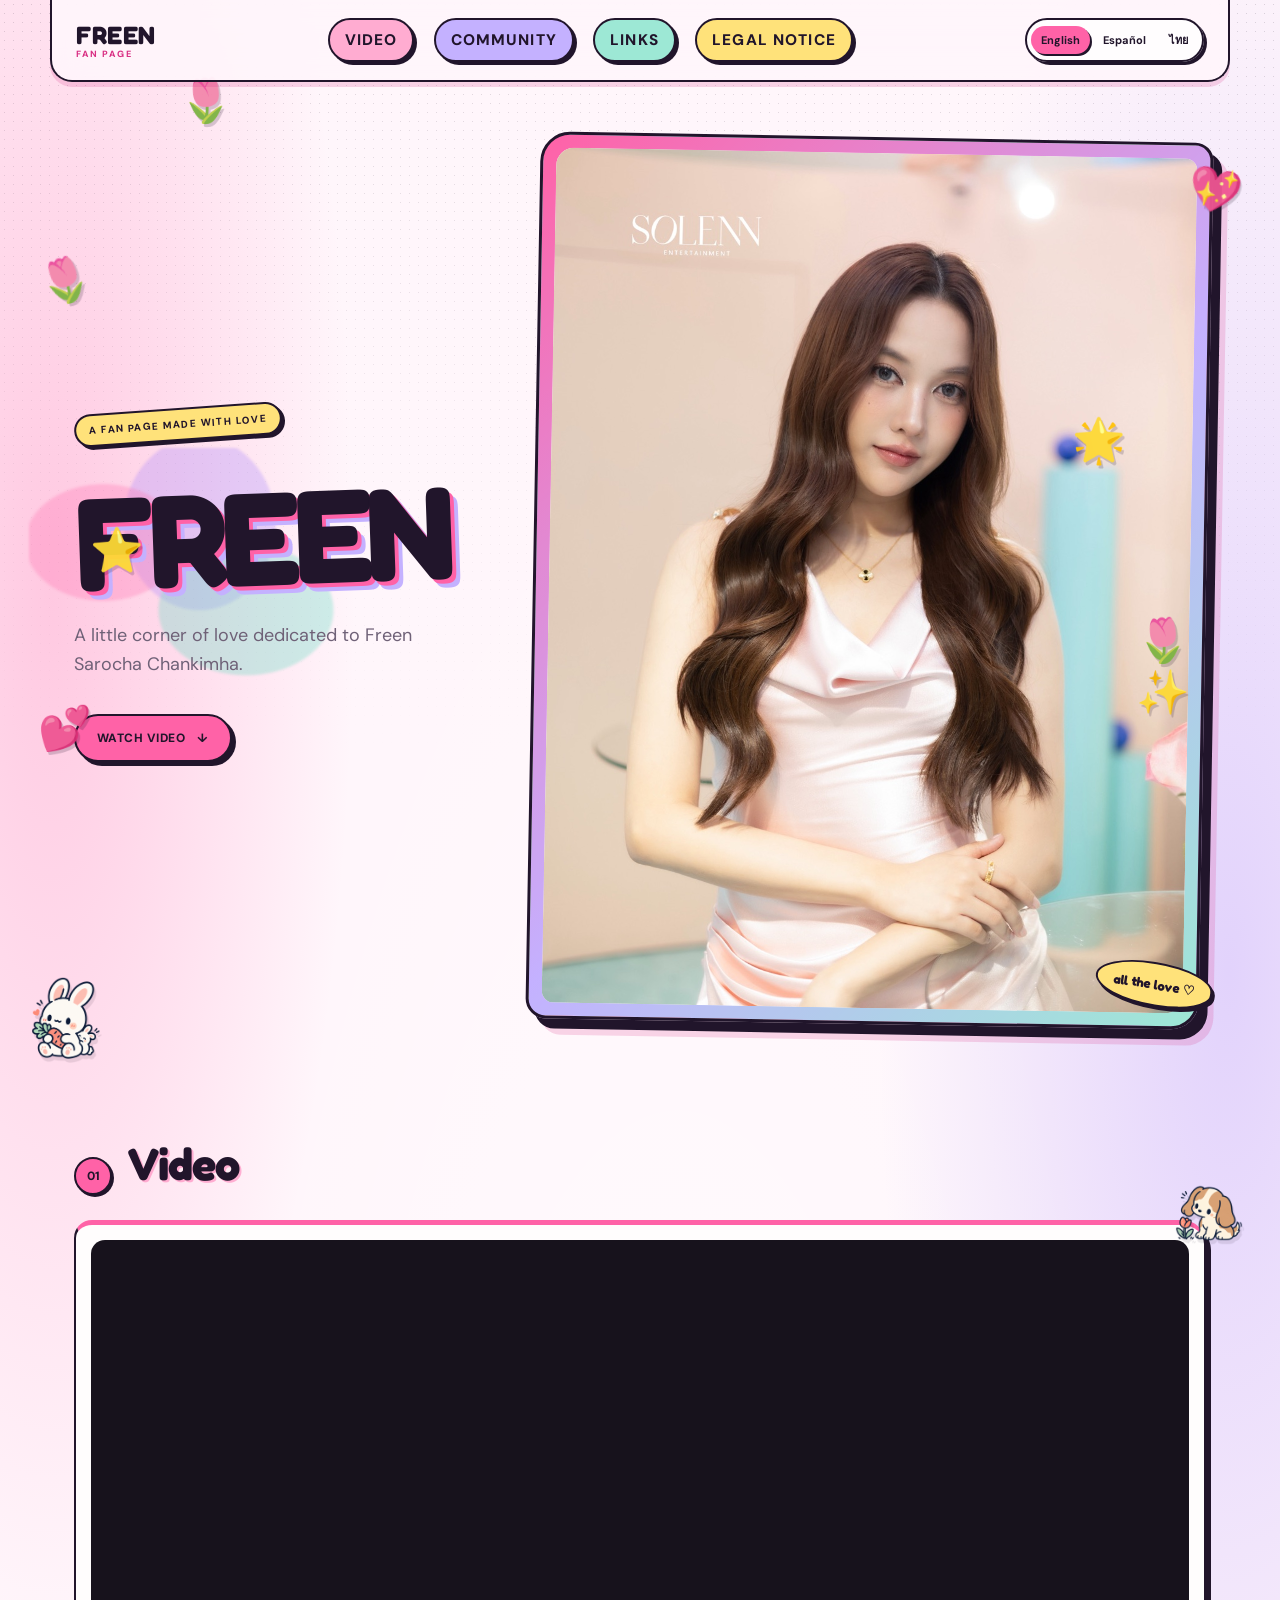
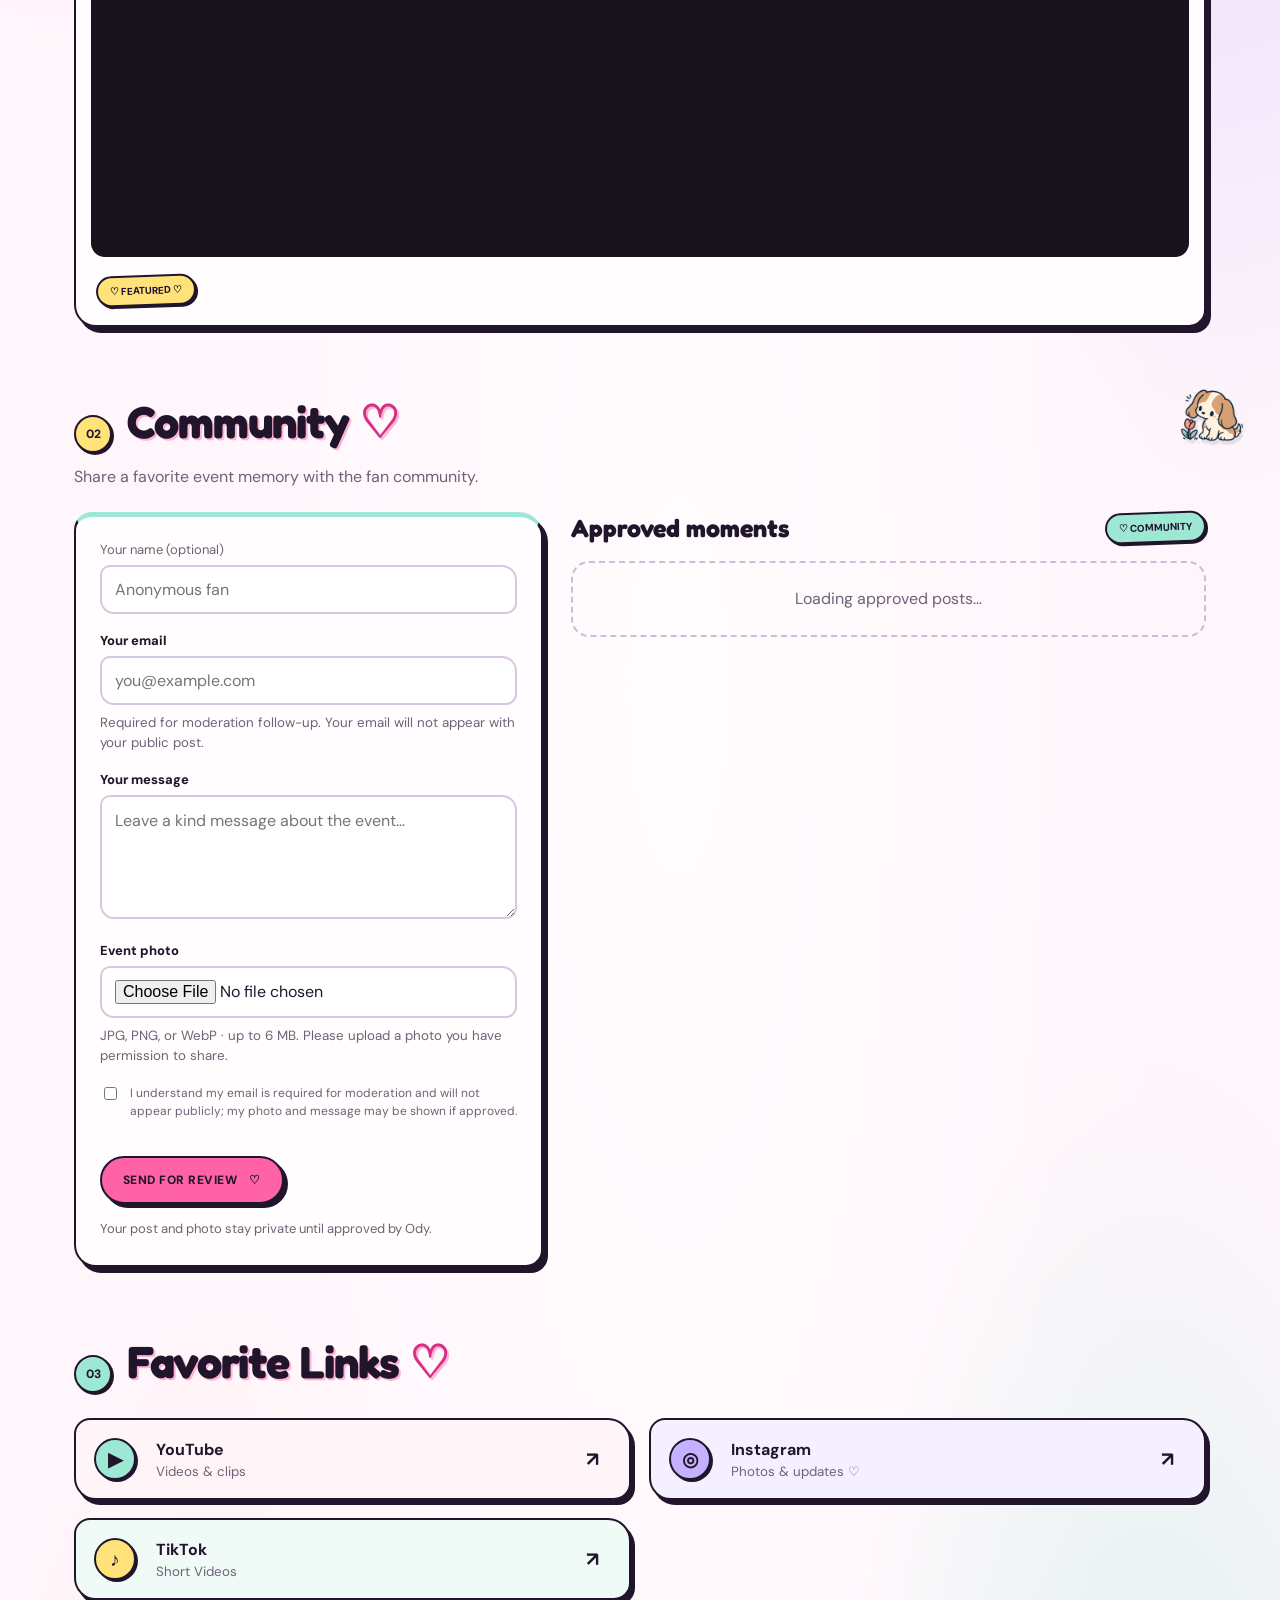
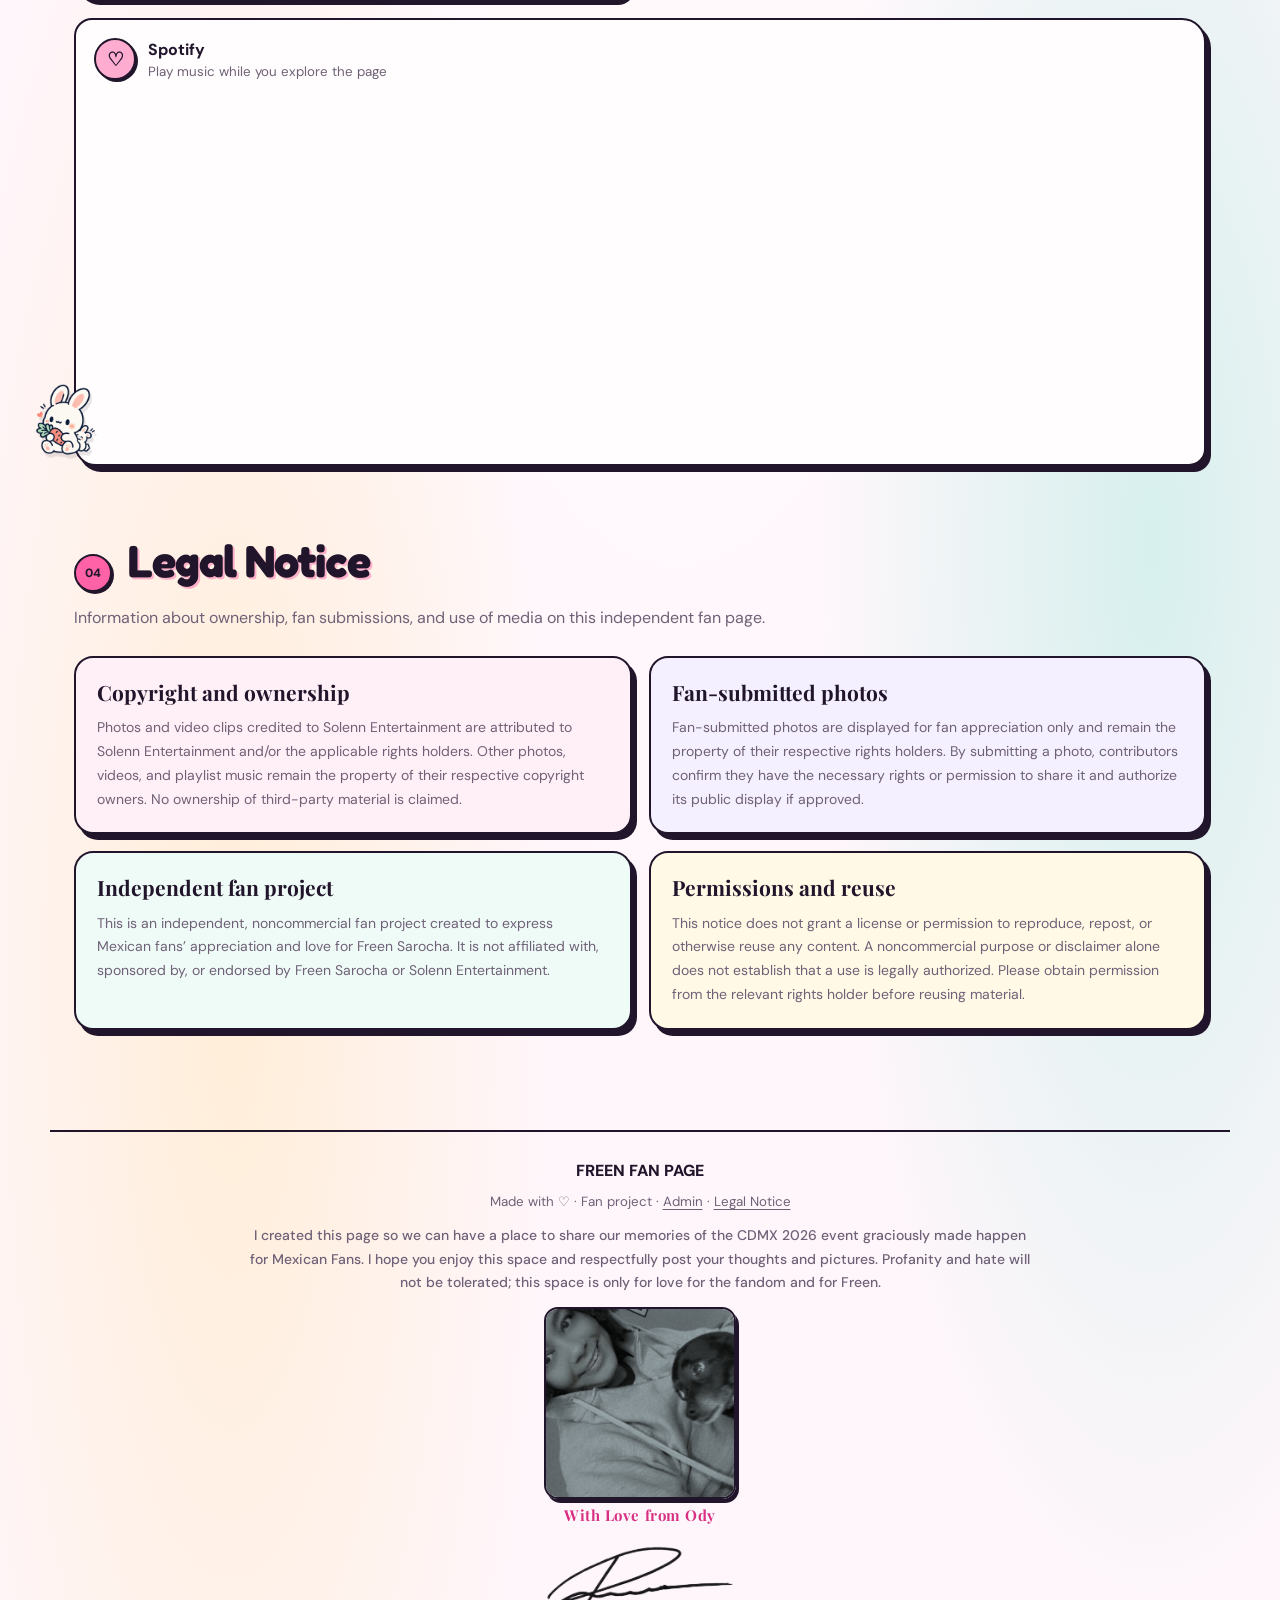
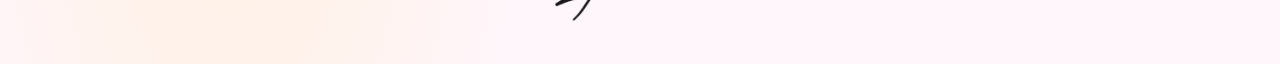
==== index.html @ fc63b624 "Set new hero slideshow opening photo" ====
<!doctype html>
<html lang="en">
<head>
  <meta charset="UTF-8">
  <meta name="viewport" content="width=device-width, initial-scale=1">
  <meta name="description" content="Freen Sarocha fan page — videos, favorite links, and a photo gallery.">
  <meta name="theme-color" content="#fff9f0">
  <title>FREEN — Fan Page by Ody</title>
  <link rel="preconnect" href="https://fonts.googleapis.com">
  <link rel="preconnect" href="https://fonts.gstatic.com" crossorigin>
  <link href="https://fonts.googleapis.com/css2?family=DM+Sans:wght@400;500;700;800&family=Playfair+Display:wght@600;700;800&family=Fredoka:wght@500;600;700&family=Bowlby+One+SC&family=Noto+Sans+Thai:wght@400;500;600;700&display=swap" rel="stylesheet">
  <link rel="stylesheet" href="style.css?v=20261014-legal-section">
</head>
<body>
  <div class="sparkle s1" role="button" tabindex="0" aria-label="Floating tulip" data-floater="tulip">🌷</div>
  <div class="sparkle s2 sparkle-heart" role="button" tabindex="0" aria-label="Floating heart" data-floater="heart">💖</div>
  <div class="sparkle s3 sparkle-star" role="button" tabindex="0" aria-label="Floating star" data-floater="star">✨</div>
  <div class="sparkle s4 sparkle-star" role="button" tabindex="0" aria-label="Floating star" data-floater="star">⭐</div>
  <div class="sparkle s5 sparkle-tulip" role="button" tabindex="0" aria-label="Floating tulip" data-floater="tulip">🌷</div>
  <div class="sparkle s6 sparkle-heart" role="button" tabindex="0" aria-label="Floating heart" data-floater="heart">💕</div>
  <div class="sparkle s7 sparkle-star" role="button" tabindex="0" aria-label="Floating star" data-floater="star">🌟</div>
  <div class="sparkle s8 sparkle-tulip" role="button" tabindex="0" aria-label="Floating tulip" data-floater="tulip">🌷</div>


  <header class="site-header">
    <a class="brand" href="#top">FREEN <span data-i18n="fanPage">FAN PAGE</span></a>
    <nav aria-label="Main navigation" data-i18n-aria="navLabel">
      <a href="#video" data-i18n="navVideo">Video</a>
      <a href="#community" data-i18n="navCommunity">Community</a>
      <a href="#links" data-i18n="navLinks">Links</a>
      <a href="#legal" data-i18n="navLegal">Legal Notice</a>
    </nav>
    <div class="language-switcher" role="group" aria-label="Choose language" data-i18n-aria="languageGroup">
      <button class="language-option" type="button" data-language="en" aria-pressed="true">English</button>
      <button class="language-option" type="button" data-language="es" aria-pressed="false">Español</button>
      <button class="language-option" type="button" data-language="th" aria-pressed="false">ไทย</button>
    </div>
  </header>

  <main id="top">
    <section class="hero" aria-labelledby="hero-title">
      <img class="pet-doodle pet-bunny" src="images/doodles/bunny-doodle.png" alt="Cute bunny illustration" role="button" tabindex="0" aria-label="Animate bunny illustration" data-floater="bunny" loading="lazy">
      <div class="hero-copy">
        <p class="eyebrow" data-i18n="eyebrow">A FAN PAGE MADE WITH LOVE</p>
        <h1 id="hero-title">FREEN</h1>
        <p class="tagline" data-i18n="tagline">A little corner of love dedicated to Freen Sarocha Chankimha.</p>
        <a class="button" href="#video"><span data-i18n="watchVideo">WATCH VIDEO</span> <span aria-hidden="true">↓</span></a>
      </div>
      <div class="hero-art">
        <img src="images/rotating/photo-01.jpg" alt="Featured photo of Freen Sarocha">
        <span class="hero-note" data-i18n="heroNote">all the love ♡</span>
      </div>
    </section>

    <section id="video" class="section" aria-labelledby="video-title">
      <img class="pet-doodle" src="images/doodles/dachshund-doodle.png" alt="Cute dachshund illustration" role="button" tabindex="0" aria-label="Animate puppy illustration" data-floater="puppy" loading="lazy">
      <div class="section-title"><span>01</span><h2 id="video-title">Video</h2></div>
      <div class="video-card">
        <div class="video-frame">
          <iframe src="https://www.youtube.com/embed/uDbbMofesx0?autoplay=1&amp;mute=1&amp;playsinline=1" title="Featured FREEN video" loading="lazy" allow="autoplay; accelerometer; clipboard-write; encrypted-media; gyroscope; picture-in-picture; web-share" referrerpolicy="strict-origin-when-cross-origin" allowfullscreen></iframe>
        </div>
        <div class="video-info"><span class="sticker" data-i18n="featured">♡ FEATURED ♡</span></div>
      </div>
    </section>

    


    <section id="community" class="section" aria-labelledby="community-title">
      <img class="pet-doodle" src="images/doodles/dachshund-doodle.png" alt="Cute dachshund illustration" role="button" tabindex="0" aria-label="Animate puppy illustration" data-floater="puppy" loading="lazy">
      <div class="section-title"><span>02</span><h2 id="community-title"><span data-i18n="communityHeading">Community</span> <span class="title-heart">♡</span></h2></div>
      <p class="section-intro" data-i18n="communityIntro">Share a favorite event memory with the fan community.</p>
      <div class="community-layout">
        <form id="post-form" class="post-form">
          <label for="post-name"><span data-i18n="yourName">Your name</span> <span data-i18n="optional">(optional)</span></label>
          <input id="post-name" name="name" maxlength="40" autocomplete="nickname" placeholder="Anonymous fan" data-i18n-placeholder="anonymous">
          <label for="post-email" data-i18n="yourEmail">Your email</label>
          <input id="post-email" name="email" type="email" maxlength="254" autocomplete="email" required placeholder="you@example.com" data-i18n-placeholder="emailPlaceholder">
          <small class="form-hint" data-i18n="emailHint">Required for moderation follow-up. Your email will not appear with your public post.</small>
          <label for="post-message" data-i18n="yourMessage">Your message</label>
          <textarea id="post-message" name="message" maxlength="500" rows="4" required placeholder="Leave a kind message about the event…" data-i18n-placeholder="messagePlaceholder"></textarea>
          <label for="post-photo" data-i18n="eventPhoto">Event photo</label>
          <input id="post-photo" name="photo" type="file" accept="image/jpeg,image/png,image/webp" required>
          <small class="form-hint" data-i18n="photoHint">JPG, PNG, or WebP · up to 6 MB. Please upload a photo you have permission to share.</small>
          <label class="consent-row"><input id="post-consent" type="checkbox" required><span data-i18n="consent">I understand my email is required for moderation and will not appear publicly; my photo and message may be shown if approved.</span></label>
          <div class="website-field" aria-hidden="true"><label for="post-website">Website</label><input id="post-website" name="website" tabindex="-1" autocomplete="off"></div>
          <button class="button submit-button" type="submit"><span data-i18n="sendReview">SEND FOR REVIEW</span> <span aria-hidden="true">♡</span></button>
          <p id="post-status" class="post-status" role="status" aria-live="polite" data-i18n="privateUntilApproval">Your post and photo stay private until approved by Ody.</p>
        </form>
        <div class="community-feed-wrap">
          <div class="feed-heading"><h3 data-i18n="approvedMoments">Approved moments</h3><span class="sticker sticker-mint" data-i18n="communitySticker">♡ COMMUNITY</span></div>
          <div id="community-feed" class="community-feed" aria-live="polite"><p class="feed-empty" data-i18n="loadingPosts">Loading approved posts…</p></div>
        </div>
      </div>
    </section>

    <section id="links" class="section" aria-labelledby="links-title">
      <img class="pet-doodle" src="images/doodles/bunny-doodle.png" alt="Cute bunny illustration" role="button" tabindex="0" aria-label="Animate bunny illustration" data-floater="bunny" loading="lazy">
      <div class="section-title"><span>03</span><h2 id="links-title"><span data-i18n="linksHeading">Favorite Links</span> <span class="title-heart">♡</span></h2></div>
      <div class="link-grid">
        <a class="link-card" href="https://www.youtube.com/@solenn_entertainment" target="_blank" rel="noopener noreferrer">
          <span class="icon" aria-hidden="true">▶</span><span><strong>YouTube</strong><small>Videos &amp; clips</small></span><b aria-hidden="true">↗</b>
        </a>
        <a class="link-card" href="https://www.instagram.com/srchafreen/" target="_blank" rel="noopener noreferrer">
          <span class="icon icon-lavender" aria-hidden="true">◎</span><span><strong>Instagram</strong><small>Photos &amp; updates ♡</small></span><b aria-hidden="true">↗</b>
        </a>
        <a class="link-card" href="https://www.tiktok.com/@srchafreen" target="_blank" rel="noopener noreferrer">
          <span class="icon icon-yellow" aria-hidden="true">♪</span><span><strong>TikTok</strong><small>Short Videos</small></span><b aria-hidden="true">↗</b>
        </a>
        <section class="spotify-player" aria-label="Spotify playlist">
          <div class="spotify-player-heading">
            <span class="icon icon-pink" aria-hidden="true">♡</span>
            <div><strong>Spotify</strong><small>Play music while you explore the page</small></div>
          </div>
          <iframe
            title="Spotify playlist player"
            src="https://open.spotify.com/embed/playlist/6UdrkcUsxIka7TOZNis2vS?utm_source=generator"
            width="100%"
            height="352"
            frameborder="0"
            allowfullscreen
            allow="autoplay; clipboard-write; encrypted-media; fullscreen; picture-in-picture"
            loading="lazy">
          </iframe>
        </section>
      </div>
    </section>
    <section id="legal" class="section legal-section" aria-labelledby="legal-title">
      <div class="section-title"><span>04</span><h2 id="legal-title" data-i18n="legalHeading">Legal Notice</h2></div>
      <p class="section-intro legal-intro" data-i18n="legalIntro">Information about ownership, fan submissions, and use of media on this independent fan page.</p>
      <div class="legal-grid">
        <article class="legal-card legal-card-pink">
          <h3 data-i18n="legalOwnershipHeading">Copyright and ownership</h3>
          <p data-i18n="legalOwnership">Photos and video clips credited to Solenn Entertainment are attributed to Solenn Entertainment and/or the applicable rights holders. Other photos, videos, and playlist music remain the property of their respective copyright owners. No ownership of third-party material is claimed.</p>
        </article>
        <article class="legal-card legal-card-lavender">
          <h3 data-i18n="legalFanHeading">Fan-submitted photos</h3>
          <p data-i18n="legalFan">Fan-submitted photos are displayed for fan appreciation only and remain the property of their respective rights holders. By submitting a photo, contributors confirm they have the necessary rights or permission to share it and authorize its public display if approved.</p>
        </article>
        <article class="legal-card legal-card-mint">
          <h3 data-i18n="legalProjectHeading">Independent fan project</h3>
          <p data-i18n="legalProject">This is an independent, noncommercial fan project created to express Mexican fans’ appreciation and love for Freen Sarocha. It is not affiliated with, sponsored by, or endorsed by Freen Sarocha or Solenn Entertainment.</p>
        </article>
        <article class="legal-card legal-card-yellow">
          <h3 data-i18n="legalPermissionsHeading">Permissions and reuse</h3>
          <p data-i18n="legalPermissions">This notice does not grant a license or permission to reproduce, repost, or otherwise reuse any content. A noncommercial purpose or disclaimer alone does not establish that a use is legally authorized. Please obtain permission from the relevant rights holder before reusing material.</p>
        </article>
      </div>
    </section>

  </main>

  <footer class="site-footer"><div>FREEN FAN PAGE</div><small><span data-i18n="footerCredit">Made with ♡ · Fan project ·</span> <a href="admin.html" data-i18n="admin">Admin</a> · <a href="#legal" data-i18n="navLegal">Legal Notice</a></small><p class="footer-note" data-i18n="footerMessage">I created this page so we can have a place to share our memories of the CDMX 2026 event graciously made happen for Mexican Fans. I hope you enjoy this space and respectfully post your thoughts and pictures. Profanity and hate will not be tolerated this space is only for love for the fandom and for Freen.</p><img class="site-footer-photo" src="images/footer/ody-and-puppy-4x4.jpg" alt="A person cuddling a puppy"><p class="footer-photo-caption">With Love from Ody</p><img class="site-footer-signature" src="images/footer/ody-signature.png" alt="Ody’s handwritten signature"></footer>
  <script src="script.js?v=20261014-required-email"></script>
  <script src="supabase-config.js"></script>
  <script type="module" src="community.js?v=20260926-community-translate"></script>
</body>
</html>
---- style.css ----
* { box-sizing: border-box; }
:root {
  --cream: #fff9f0;
  --paper: #fffefd;
  --pink: #ff4fa3;
  --hot-pink: #e92e83;
  --lavender: #b8a4ff;
  --mint: #a9eee0;
  --yellow: #ffe276;
  --ink: #21152b;
  --muted: #766a7d;
  --line: #21152b;
  --shadow: 7px 8px 0 var(--ink);
}
html { scroll-behavior: smooth; scroll-padding-top: 90px; }
body {
  margin: 0;
  background:
    radial-gradient(ellipse at 8% 12%, rgba(255,79,163,.20), transparent 23rem),
    radial-gradient(ellipse at 94% 35%, rgba(125,92,255,.17), transparent 25rem),
    radial-gradient(ellipse at 48% 92%, rgba(59,210,210,.15), transparent 22rem),
    var(--cream);
  color: var(--ink);
  font-family: "DM Sans", sans-serif;
}
body::before {
  content: ""; position: fixed; inset: 0; pointer-events: none; z-index: -1; opacity: .15;
  background-image: radial-gradient(var(--ink) .7px, transparent .7px); background-size: 9px 9px;
  mask-image: linear-gradient(to bottom, black, transparent 85%);
}
a { color: inherit; text-decoration: none; }
.site-header {
  max-width: 1180px; margin: auto; padding: 18px 24px; display: flex;
  justify-content: space-between; align-items: center; position: sticky; top: 0; z-index: 10;
  background: rgba(255,249,240,.92); backdrop-filter: blur(14px);
  border: 2px solid var(--line); border-top: 0; border-radius: 0 0 22px 22px;
  box-shadow: 0 5px 0 rgba(33,21,43,.12);
}
.brand { font-family: "Playfair Display", serif; font-weight: 800; font-size: 24px; letter-spacing: .04em; }
.brand span { display: block; margin-top: -2px; color: var(--hot-pink); font: 800 9px "DM Sans", sans-serif; letter-spacing: .2em; }
nav { display: flex; gap: 24px; font-size: 12px; font-weight: 800; text-transform: uppercase; letter-spacing: .08em; }
nav a { transition: color .2s, transform .2s; }
nav a:hover { color: var(--hot-pink); transform: translateY(-2px); }
main { max-width: 1180px; margin: auto; padding: 0 24px 70px; }
.hero { min-height: 630px; display: grid; grid-template-columns: .75fr 1.25fr; align-items: center; gap: 55px; padding: 55px 0 45px; }
.hero-copy { position: relative; z-index: 1; }
.eyebrow { display: inline-block; padding: 8px 13px; background: var(--mint); border: 2px solid var(--line); border-radius: 999px; transform: rotate(-3deg); font-size: 10px; font-weight: 800; letter-spacing: .14em; }
h1 { margin: 22px 0; font: 800 clamp(82px, 13vw, 158px)/.8 "Playfair Display", serif; letter-spacing: -.08em; text-shadow: 5px 5px 0 #ffacd1; }
.tagline { max-width: 360px; color: var(--muted); font-size: 18px; line-height: 1.6; }
.button { display: inline-flex; gap: 12px; align-items: center; margin-top: 18px; padding: 14px 21px; border: 2px solid var(--line); border-radius: 999px; background: var(--lavender); font-size: 12px; font-weight: 800; letter-spacing: .04em; box-shadow: 5px 5px 0 var(--ink); transition: .2s; }
.button:hover { transform: translate(3px,3px); box-shadow: 2px 2px 0 var(--ink); }
.hero-art { position: relative; padding: 13px; border: 2px solid var(--line); border-radius: 24px; background: var(--lavender); transform: rotate(1deg); box-shadow: 9px 10px 0 var(--ink); }
.hero-art img { display: block; width: 100%; min-height: 280px; max-height: 500px; object-fit: cover; border-radius: 14px; }
.hero-note { position: absolute; right: -17px; bottom: 20px; padding: 12px 16px; border: 2px solid var(--line); border-radius: 50%; background: var(--yellow); font: 700 13px "Playfair Display", serif; transform: rotate(8deg); }
.section { padding: 70px 0 0; }
.section-title { display: flex; align-items: baseline; gap: 15px; margin-bottom: 25px; }
.section-title > span { display: grid; place-items: center; width: 38px; height: 38px; flex: 0 0 38px; border: 2px solid var(--line); border-radius: 50%; background: var(--mint); font-size: 12px; font-weight: 800; }
h2 { margin: 0; font: 700 45px/1.1 "Playfair Display", serif; letter-spacing: -.04em; }
.title-heart { color: var(--hot-pink); }
.section-intro { margin: -12px 0 25px; color: var(--muted); }
.video-card, .gallery-card { padding: 15px; border: 2px solid var(--line); border-radius: 22px; background: var(--paper); box-shadow: var(--shadow); }
.video-frame { position: relative; aspect-ratio: 16/9; overflow: hidden; border-radius: 14px; background: #17121c; }
.video-frame iframe { position: absolute; inset: 0; width: 100%; height: 100%; border: 0; }
.video-info { padding: 18px 5px 4px; }
.sticker { display: inline-block; padding: 7px 12px; border: 2px solid var(--line); border-radius: 999px; background: var(--pink); font-size: 10px; font-weight: 800; transform: rotate(-2deg); }
.sticker-mint { background: var(--mint); }
.gallery-grid { display: grid; grid-template-columns: repeat(4, minmax(0, 1fr)); align-items: start; gap: 22px; }
.gallery-card { margin: 0; overflow: hidden; transition: transform .25s ease, box-shadow .25s ease; }
.gallery-card:nth-child(3n + 1) { transform: rotate(-2deg); }
.gallery-card:nth-child(3n + 2) { transform: rotate(1.5deg); }
.gallery-card:nth-child(3n) { transform: rotate(-1deg); }
.gallery-card:hover { transform: translateY(-7px) rotate(0); box-shadow: 9px 11px 0 var(--ink); }
.gallery-card img { display: block; width: 100%; aspect-ratio: 4/5; object-fit: cover; border-radius: 12px; background: #f4eafa; }
.gallery-card figcaption { display: flex; flex-wrap: wrap; align-items: center; gap: 13px; padding: 17px 5px 4px; }
.caption-text { color: var(--muted); font-size: 13px; }
.gallery-tip { margin: 22px 0 0; color: var(--muted); font-size: 13px; }
code { padding: 2px 5px; border-radius: 4px; background: #eee6f8; color: var(--ink); }
.link-grid { display: grid; grid-template-columns: 1fr 1fr; gap: 18px; }
.link-card { display: grid; grid-template-columns: 48px 1fr 25px; align-items: center; gap: 14px; padding: 18px; border: 2px solid var(--line); border-radius: 18px; background: var(--paper); box-shadow: 4px 5px 0 var(--ink); transition: .2s; }
.link-card:hover { transform: translateY(-4px) rotate(-.5deg); background: #f1ebff; box-shadow: 2px 3px 0 var(--ink); }
.icon { display: grid; place-items: center; width: 42px; height: 42px; border: 2px solid var(--line); border-radius: 50%; background: var(--mint); font-size: 19px; font-weight: 800; }
.icon-lavender { background: var(--lavender); }
.icon-yellow { background: var(--yellow); }
.icon-pink { background: #ffacd1; }
.link-card strong { display: block; font-size: 16px; }
.link-card small { display: block; margin-top: 3px; color: var(--muted); }
.link-card b { font-size: 20px; }
footer { max-width: 1180px; margin: 30px auto 0; padding: 28px 24px 40px; display: flex; justify-content: space-between; border-top: 2px solid var(--line); font-weight: 800; }
footer small { color: var(--muted); font-weight: 400; }
.sparkle { position: fixed; z-index: -1; color: var(--hot-pink); font-size: 40px; pointer-events: none; }
.s1 { left: 3%; top: 28%; transform: rotate(-15deg); }
.s2 { right: 3%; top: 18%; transform: rotate(12deg); }
.s3 { right: 7%; bottom: 20%; }
@media (max-width: 800px) {
  .site-header { padding: 15px; }
  nav { gap: 13px; font-size: 10px; }
  main { padding: 0 16px 50px; }
  .hero { min-height: auto; grid-template-columns: 1fr; gap: 38px; padding-top: 48px; }
  .hero-copy { text-align: center; }
  .tagline { margin: 0 auto; }
  h1 { font-size: clamp(82px, 20vw, 120px); }
  .hero-art { max-width: 650px; width: 95%; margin: auto; }
  .gallery-grid { grid-template-columns: repeat(3, minmax(0, 1fr)); gap: 16px; }
  .link-grid { grid-template-columns: 1fr; }
  h2 { font-size: 36px; }
  footer { margin-left: 16px; margin-right: 16px; flex-direction: column; gap: 8px; }
}
@media (max-width: 480px) {
  .brand { font-size: 19px; }
  nav { gap: 9px; font-size: 9px; }
  .gallery-grid { grid-template-columns: repeat(2, minmax(0, 1fr)); gap: 14px; }
  .gallery-card { width: min(100%, 400px); margin: auto; }
  .section { padding-top: 55px; }
  .section-title { gap: 10px; }
  h2 { font-size: 31px; }
}
@media (prefers-reduced-motion: reduce) {
  *, *::before, *::after { scroll-behavior: auto !important; transition-duration: .01ms !important; }
}
.link-card.is-clicked { transform: scale(.98); }

/* Community submissions */
.community-layout { display: grid; grid-template-columns: minmax(280px, .85fr) minmax(0, 1.15fr); align-items: start; gap: 28px; }
.post-form { padding: 24px; border: 2px solid var(--line); border-radius: 22px; background: var(--paper); box-shadow: var(--shadow); }
.post-form > label:not(.consent-row) { display: block; margin: 0 0 7px; font-size: 13px; font-weight: 800; }
.post-form > label span { color: var(--muted); font-weight: 400; }
.post-form input:not([type="checkbox"]), .post-form textarea { width: 100%; margin: 0 0 18px; padding: 12px 13px; border: 2px solid #d9ccdd; border-radius: 12px; background: #fff; color: var(--ink); font: inherit; }
.post-form textarea { resize: vertical; min-height: 112px; line-height: 1.5; }
.post-form input:focus, .post-form textarea:focus { outline: 3px solid rgba(184,164,255,.5); border-color: var(--ink); }
.form-hint { display: block; margin: -10px 0 18px; color: var(--muted); line-height: 1.5; }
.consent-row { display: flex; align-items: flex-start; gap: 10px; margin: 4px 0 18px; color: var(--muted); font-size: 12px; line-height: 1.5; }
.consent-row input { flex: 0 0 auto; margin-top: 3px; accent-color: var(--hot-pink); }
.submit-button { cursor: pointer; font-family: inherit; }
.submit-button:disabled { cursor: wait; opacity: .65; }
.post-status { min-height: 22px; margin: 15px 0 0; color: var(--muted); font-size: 13px; line-height: 1.5; }
.post-status[data-state="error"] { color: #a61753; }
.post-status[data-state="success"] { color: #176c59; }
.website-field { position: absolute; width: 1px; height: 1px; overflow: hidden; clip: rect(0,0,0,0); white-space: nowrap; }
.community-feed-wrap { min-width: 0; }
.feed-heading { display: flex; justify-content: space-between; align-items: center; gap: 14px; margin: 0 0 18px; }
.feed-heading h3 { margin: 0; font: 700 25px "Playfair Display", serif; }
.community-feed { display: grid; grid-template-columns: repeat(2,minmax(0,1fr)); gap: 16px; }
.feed-empty { grid-column: 1 / -1; margin: 0; padding: 24px; border: 2px dashed #cdbbda; border-radius: 18px; color: var(--muted); text-align: center; line-height: 1.5; }
.post-card { overflow: hidden; margin: 0; padding: 10px; border: 2px solid var(--line); border-radius: 18px; background: var(--paper); box-shadow: 4px 5px 0 var(--ink); }
.post-card img { display: block; width: 100%; aspect-ratio: 4/5; object-fit: cover; border-radius: 11px; background: #f4eafa; }
.post-card figcaption { padding: 13px 5px 5px; }
.post-author { margin: 0 0 5px; font-weight: 800; }
.post-message { margin: 0; color: var(--muted); font-size: 13px; line-height: 1.5; overflow-wrap: anywhere; }
footer small a { text-decoration: underline; text-underline-offset: 3px; }
@media (max-width: 800px) { .community-layout { grid-template-columns: 1fr; } }
@media (max-width: 560px) { .community-feed { grid-template-columns: 1fr 1fr; gap: 12px; } .post-form { padding: 17px; } .feed-heading { align-items: flex-start; flex-direction: column; } }
@media (max-width: 380px) { .community-feed { grid-template-columns: 1fr; } }

.language-toggle { flex: 0 0 auto; padding: 8px 11px; border: 2px solid var(--line); border-radius: 999px; background: var(--yellow); color: var(--ink); font: 800 11px "DM Sans", sans-serif; letter-spacing: .06em; cursor: pointer; transition: transform .2s, box-shadow .2s; box-shadow: 3px 3px 0 var(--ink); }
.language-toggle:hover { transform: translate(2px,2px); box-shadow: 1px 1px 0 var(--ink); }
@media (max-width: 800px) { .site-header { flex-wrap: wrap; gap: 10px; } .site-header nav { order: 3; width: 100%; justify-content: center; } }


/* Gentle fade as the featured gallery photo changes. */
.hero-art img { transition: opacity .36s ease; }
.hero-art img.is-changing { opacity: .12; }
@media (prefers-reduced-motion: reduce) {
  .hero-art img { transition: none; }
}


/* Cute modern graffiti palette and tulip accents */
:root {
  --cream: #fff6fb;
  --paper: #fffdfd;
  --pink: #ff62a7;
  --hot-pink: #d92f83;
  --lavender: #c4b1ff;
  --mint: #9de8d5;
  --yellow: #ffe27a;
  --ink: #21152b;
  --muted: #6f6177;
  --line: #21152b;
  --shadow: 6px 7px 0 var(--ink);
}
body {
  background:
    radial-gradient(ellipse at 5% 18%, rgba(255,83,163,.20), transparent 20rem),
    radial-gradient(ellipse at 94% 26%, rgba(167,135,255,.21), transparent 23rem),
    radial-gradient(ellipse at 52% 92%, rgba(78,218,190,.16), transparent 24rem),
    var(--cream);
}
.site-header {
  background: rgba(255,246,251,.91);
  border-color: var(--ink);
  box-shadow: 0 5px 0 rgba(217,47,131,.18);
}
.brand, h2, .feed-heading h3 { font-family: "Fredoka", "DM Sans", sans-serif; }
.brand { font-size: 25px; letter-spacing: .02em; }
.brand span { font-family: "DM Sans", sans-serif; }
h1 {
  font-family: "Bowlby One SC", "Fredoka", sans-serif;
  font-weight: 400;
  letter-spacing: -.045em;
  color: #fffdfd;
  -webkit-text-stroke: 2px var(--ink);
  paint-order: stroke fill;
  text-shadow: 4px 4px 0 var(--pink), 8px 8px 0 var(--lavender);
  transform: rotate(-3deg);
}
.hero-copy::before {
  content: "";
  position: absolute;
  z-index: -1;
  width: 310px;
  height: 270px;
  left: -45px;
  top: 50px;
  pointer-events: none;
  opacity: .58;
  background:
    radial-gradient(ellipse at 28% 30%, rgba(255,98,167,.24) 0 24%, transparent 25%),
    radial-gradient(ellipse at 68% 62%, rgba(157,232,213,.34) 0 28%, transparent 29%),
    radial-gradient(ellipse at 53% 35%, rgba(196,177,255,.28) 0 34%, transparent 35%);
  filter: blur(1px);
}
.eyebrow {
  background: var(--yellow);
  box-shadow: 3px 3px 0 var(--ink);
  transform: rotate(-4deg);
}
.button, .language-toggle {
  border-width: 2px;
  box-shadow: 4px 4px 0 var(--ink);
}
.button { background: var(--pink); color: var(--ink); }
.button:hover, .language-toggle:hover { transform: translate(3px,3px) rotate(-1deg); box-shadow: 1px 1px 0 var(--ink); }
.hero-art {
  border: 3px solid var(--ink);
  border-radius: 30px 18px 28px 20px;
  background: linear-gradient(135deg, var(--pink), var(--lavender) 55%, var(--mint));
  box-shadow: 9px 10px 0 var(--ink), 15px 16px 0 rgba(217,47,131,.18);
}
.hero-art img { border-radius: 18px 12px 18px 12px; }
.hero-note {
  border-width: 2px;
  border-radius: 48% 52% 45% 55%;
  box-shadow: 3px 3px 0 var(--ink);
  font-family: "Fredoka", sans-serif;
}
.section-title > span {
  background: var(--pink);
  box-shadow: 2px 2px 0 var(--ink);
}
h2 {
  color: var(--ink);
  text-shadow: 2px 2px 0 rgba(255,98,167,.45);
  letter-spacing: -.025em;
}
.video-card, .gallery-card, .post-form {
  border-width: 2px;
  border-radius: 18px 24px 17px 22px;
  box-shadow: 5px 6px 0 var(--ink);
}
.gallery-card:nth-child(4n + 1) { background: #fffdfd; }
.gallery-card:nth-child(4n + 2) { background: #fff5fa; }
.gallery-card:nth-child(4n + 3) { background: #f5f1ff; }
.gallery-card:nth-child(4n) { background: #effbf7; }
.gallery-card:hover { box-shadow: 7px 8px 0 var(--ink), 11px 12px 0 rgba(255,98,167,.22); }
.sticker {
  background: var(--yellow);
  box-shadow: 2px 2px 0 var(--ink);
  text-transform: uppercase;
}
.sticker-mint { background: var(--mint); }
.link-card, .post-card {
  border-radius: 16px 23px 17px 22px;
  box-shadow: 4px 5px 0 var(--ink);
}
.link-card:hover { background: #fff0f7; }
.icon { box-shadow: 2px 2px 0 var(--ink); }
.sparkle {
  z-index: 0;
  font-size: clamp(27px, 4vw, 43px);
  filter: drop-shadow(2px 3px 0 rgba(33,21,43,.2));
  animation: tulip-drift 5s ease-in-out infinite;
}
.s2 { animation-delay: -1.7s; }
.s3 { animation-delay: -3.2s; }
@keyframes tulip-drift {
  0%, 100% { translate: 0 0; rotate: -5deg; }
  50% { translate: 0 -9px; rotate: 5deg; }
}
.post-form input:not([type="checkbox"]), .post-form textarea {
  border-color: #d7c7df;
  border-radius: 10px 15px 11px 14px;
}
.language-toggle { background: var(--mint); }
@media (max-width: 800px) {
  .hero-copy::before { left: 50%; transform: translateX(-50%); }
  .sparkle { font-size: 29px; }
}
@media (prefers-reduced-motion: reduce) {
  .sparkle { animation: none; }
}

/* Keep tulip doodles behind the readable page content. */
main, footer { position: relative; z-index: 1; }

html[lang="th"] body { font-family: "Noto Sans Thai", "DM Sans", sans-serif; }
html[lang="th"] h1, html[lang="th"] h2, html[lang="th"] .brand, html[lang="th"] .feed-heading h3 { font-family: "Noto Sans Thai", "Fredoka", sans-serif; }

.gallery-label { text-transform: none; }


.language-switcher {
  display: inline-flex;
  align-items: center;
  gap: 3px;
  padding: 4px;
  border: 2px solid var(--ink);
  border-radius: 999px;
  background: rgba(255,255,255,.82);
  box-shadow: 3px 3px 0 var(--ink);
}
.language-option {
  padding: 7px 10px;
  border: 0;
  border-radius: 999px;
  background: transparent;
  color: var(--ink);
  font: 700 11px "DM Sans", sans-serif;
  cursor: pointer;
  transition: background .18s ease, color .18s ease, transform .18s ease;
}
.language-option:hover { transform: translateY(-1px); background: #ffe5f1; }
.language-option.is-active { background: var(--pink); box-shadow: 2px 2px 0 var(--ink); }
.language-option:focus-visible { outline: 3px solid var(--lavender); outline-offset: 2px; }
html[lang="th"] .language-option { font-family: "Noto Sans Thai", sans-serif; }
@media (max-width: 800px) { .site-header .language-switcher { margin-left: auto; } }
@media (max-width: 420px) { .language-option { padding: 6px 7px; font-size: 10px; } }


/* Brighter color washes with soft contrast behind the content. */
body {
  background:
    radial-gradient(ellipse at 4% 12%, rgba(255,78,155,.27), transparent 19rem),
    radial-gradient(ellipse at 96% 20%, rgba(139,105,255,.25), transparent 22rem),
    radial-gradient(ellipse at 90% 77%, rgba(71,218,188,.22), transparent 21rem),
    radial-gradient(ellipse at 18% 86%, rgba(255,201,64,.19), transparent 20rem),
    radial-gradient(ellipse at 53% 47%, rgba(255,255,255,.7), transparent 32rem),
    var(--cream);
}
.hero-copy::before {
  opacity: .78;
  background:
    radial-gradient(ellipse at 24% 35%, rgba(255,98,167,.34) 0 23%, transparent 24%),
    radial-gradient(ellipse at 70% 60%, rgba(87,220,190,.38) 0 28%, transparent 29%),
    radial-gradient(ellipse at 55% 28%, rgba(160,126,255,.36) 0 31%, transparent 32%);
}
#video .section-title > span { background: var(--pink); }
#gallery .section-title > span { background: var(--lavender); }
#community .section-title > span { background: var(--yellow); }
#links .section-title > span { background: var(--mint); }
#video .video-card { border-top: 5px solid var(--pink); }
#community .post-form { border-top: 5px solid var(--mint); }
.link-card:nth-child(4n + 1) { background: #fff5f8; }
.link-card:nth-child(4n + 2) { background: #f4f0ff; }
.link-card:nth-child(4n + 3) { background: #f0fbf7; }
.link-card:nth-child(4n) { background: #fff9e8; }

/* Floating emoji accents sit behind the content and never block clicks. */
.sparkle {
  z-index: 0;
  opacity: .95;
  user-select: none;
  animation: doodle-float 7s ease-in-out infinite;
}
.sparkle-heart { animation-duration: 8.5s; }
.sparkle-star { animation-duration: 6.5s; }
.sparkle-tulip { animation-duration: 9s; }
.s1 { left: 3%; top: 28%; }
.s2 { right: 3%; top: 18%; animation-delay: -2s; }
.s3 { right: 7%; bottom: 20%; animation-delay: -3.5s; }
.s4 { left: 7%; top: 58%; animation-delay: -1s; }
.s5 { right: 7%; top: 68%; animation-delay: -4s; }
.s6 { left: 3%; bottom: 16%; animation-delay: -2.8s; }
.s7 { right: 12%; bottom: 48%; animation-delay: -5s; }
.s8 { left: 14%; top: 8%; animation-delay: -3s; }
@keyframes doodle-float {
  0%, 100% { transform: translate3d(0,0,0) rotate(-7deg) scale(1); }
  50% { transform: translate3d(0,-13px,0) rotate(8deg) scale(1.08); }
}
@media (max-width: 800px) {
  .sparkle { font-size: 26px; }
  .s4, .s7 { display: none; }
}
@media (prefers-reduced-motion: reduce) {
  .sparkle { animation: none; }
}


/* Sharper, more readable hero wordmark. */
.hero-copy h1 {
  font: 700 clamp(66px, 10.5vw, 132px)/.95 "Fredoka", "DM Sans", sans-serif;
  letter-spacing: -.055em;
  color: var(--ink);
  -webkit-text-stroke: 0;
  paint-order: normal;
  text-shadow: 4px 4px 0 var(--pink), 8px 8px 0 var(--lavender);
  transform: rotate(-2deg);
}


/* Keep the full composition visible in every rotating hero photo. */
.hero-art img {
  width: 100%;
  height: clamp(280px, 42vw, 500px);
  min-height: 0;
  max-height: none;
  object-fit: contain;
  background: #fff8fc;
}


/* Fill the hero frame and bias the crop toward faces and upper bodies. */
.hero-art img {
  object-fit: cover;
  object-position: center 28%;
}


/* Let the frame follow each photo's own proportions. */
.hero-art img {
  width: 100%;
  height: auto;
  aspect-ratio: auto;
  min-height: 0;
  max-height: none;
  object-fit: contain;
  object-position: center;
}


/* Mobile layout refinements */
@media (max-width: 600px) {
  html { scroll-padding-top: 84px; }
  .site-header { padding: 10px 12px; border-radius: 0 0 18px 18px; gap: 8px; }
  .brand { font-size: 20px; }
  .site-header nav { gap: clamp(8px, 3vw, 14px); font-size: 10px; letter-spacing: .045em; }
  .language-switcher { gap: 1px; padding: 3px; }
  .language-option { padding: 6px 8px; font-size: 10px; }
  main { padding: 0 14px 42px; }
  .hero { gap: 26px; padding: 34px 0 24px; }
  .hero-copy h1 { font-size: clamp(66px, 18vw, 92px); }
  .tagline { max-width: 340px; font-size: 16px; line-height: 1.5; }
  .hero-art { width: 100%; padding: 9px; }
  .hero-note { right: -8px; bottom: 12px; padding: 9px 12px; }
  .section { padding-top: 46px; }
  .section-title { gap: 10px; margin-bottom: 18px; }
  .section-title > span { width: 34px; height: 34px; flex-basis: 34px; }
  h2 { font-size: clamp(29px, 8vw, 34px); }
  .section-intro { margin: -6px 0 18px; line-height: 1.5; }
  .video-card, .gallery-card { padding: 10px; }
  .gallery-grid { grid-template-columns: repeat(2, minmax(0, 1fr)); gap: 13px; }
  .gallery-card { width: 100%; }
  .gallery-card figcaption { gap: 8px; padding: 12px 3px 3px; }
  .gallery-label { max-width: 100%; padding: 6px 8px; font-size: 9px; }
  .gallery-tip { margin-top: 16px; line-height: 1.5; }
  .link-grid { gap: 13px; }
  .link-card { grid-template-columns: 42px minmax(0, 1fr) 20px; gap: 11px; padding: 15px; }
  .post-form { padding: 17px; }
  .feed-heading { gap: 10px; }
  .submit-button, .button { min-height: 44px; }
}
@media (max-width: 360px) {
  .site-header { padding-inline: 9px; }
  .brand { font-size: 18px; }
  .site-header nav { gap: 7px; font-size: 9px; }
  .language-option { padding-inline: 6px; font-size: 9px; }
  main { padding-inline: 11px; }
  .gallery-grid { gap: 10px; }
  .gallery-card { padding: 8px; }
}


/* Bunny and dachshund illustration stickers around the desktop page */
.hero, .section { position: relative; isolation: isolate; }
.hero-art { z-index: 1; }
.section > :not(.pet-doodle) { position: relative; z-index: 1; }
.pet-doodle {
  position: absolute;
  z-index: 0;
  display: block;
  width: 92px;
  height: auto;
  pointer-events: none;
  user-select: none;
  filter: drop-shadow(2px 4px 0 rgba(33,21,43,.10));
  animation: pet-bob 7s ease-in-out infinite;
}
.hero > .pet-bunny { left: -62px; bottom: 4px; width: 104px; animation-delay: -1.4s; }
#video > .pet-doodle { right: -54px; top: 110px; width: 102px; animation-delay: -3.2s; }
#gallery > .pet-doodle { left: -55px; top: 105px; width: 88px; animation-delay: -2.3s; }
#community > .pet-doodle { right: -54px; top: 56px; width: 96px; animation-delay: -4.1s; }
#links > .pet-doodle { left: -55px; bottom: 6px; width: 90px; animation-delay: -2.8s; }
@keyframes pet-bob {
  0%, 100% { transform: translateY(0) rotate(-3deg); }
  50% { transform: translateY(-7px) rotate(3deg); }
}
@media (min-width: 1024px) and (max-width: 1279px) {
  .pet-doodle { width: 68px; opacity: .72; }
  .hero > .pet-bunny { left: 4px; width: 76px; }
  #video > .pet-doodle { right: 4px; width: 74px; }
  #gallery > .pet-doodle { left: 4px; width: 66px; }
  #community > .pet-doodle { right: 4px; width: 72px; }
  #links > .pet-doodle { left: 4px; width: 68px; }
}
@media (max-width: 1023px) {
  .pet-doodle { display: none; }
}
@media (prefers-reduced-motion: reduce) {
  .pet-doodle { animation: none; }
}

.site-footer {
  flex-direction: column;
  align-items: center;
  gap: 12px;
  text-align: center;
}
.site-footer-photo {
  display: block;
  width: min(2in, 65vw);
  height: min(2in, 65vw);
  object-fit: cover;
  object-position: center;
  border: 2px solid var(--ink);
  border-radius: 14px;
  box-shadow: 3px 4px 0 var(--ink);
}

.spotify-player {
  grid-column: 1 / -1;
  min-width: 0;
  padding: 18px;
  border: 2px solid var(--line);
  border-radius: 18px 24px 17px 22px;
  background: var(--paper);
  box-shadow: 5px 6px 0 var(--ink);
}
.spotify-player-heading {
  display: flex;
  align-items: center;
  gap: 12px;
  margin-bottom: 14px;
}
.spotify-player-heading strong,
.spotify-player-heading small { display: block; }
.spotify-player-heading small { margin-top: 3px; color: var(--muted); }
.spotify-player iframe {
  display: block;
  width: 100%;
  min-height: 352px;
  border: 0;
  border-radius: 12px;
}

.post-translate-link {
  display: inline-flex;
  align-items: center;
  min-height: 36px;
  margin-top: 11px;
  padding: 7px 11px;
  border: 2px solid var(--ink);
  border-radius: 999px;
  background: var(--mint);
  box-shadow: 2px 2px 0 var(--ink);
  color: var(--ink);
  font-size: 12px;
  font-weight: 800;
  line-height: 1.35;
  text-decoration: none;
  transition: transform .18s ease, box-shadow .18s ease;
}
.post-translate-link:hover {
  transform: translate(2px, 2px);
  box-shadow: 0 0 0 var(--ink);
}
.post-translate-link:focus-visible {
  outline: 3px solid var(--lavender);
  outline-offset: 3px;
}
@media (prefers-reduced-motion: reduce) {
  .post-translate-link { transition: none; }
}

.gallery-explorer { margin-top: 8px; }
.gallery-collections-prompt { margin: 0 0 18px; color: var(--muted); }
.gallery-collections { display: grid; grid-template-columns: repeat(2, minmax(0, 1fr)); gap: 24px; }
.gallery-collection-card {
  display: grid; grid-template-columns: 150px minmax(0, 1fr); grid-template-rows: 1fr auto;
  align-items: end; gap: 8px 20px; width: 100%; padding: 16px;
  border: 2px solid var(--line); border-radius: 22px; background: var(--paper);
  color: var(--ink); text-align: left; font: inherit; cursor: pointer;
  box-shadow: var(--shadow); transition: transform .2s ease, box-shadow .2s ease;
}
.gallery-collection-card:hover, .gallery-collection-card:focus-visible {
  transform: translateY(-5px) rotate(-.5deg); box-shadow: 9px 11px 0 var(--ink);
}
.gallery-collection-card:focus-visible, .gallery-back-button:focus-visible { outline: 3px solid var(--hot-pink); outline-offset: 4px; }
.gallery-collection-preview {
  grid-row: 1 / 3; display: block; width: 100%; aspect-ratio: 4 / 5;
  object-fit: cover; border: 2px solid var(--line); border-radius: 14px; background: #f4eafa;
}
.gallery-collection-title { align-self: end; font: 700 clamp(22px, 3vw, 34px)/1.1 "Playfair Display", serif; }
.gallery-collection-count { align-self: start; color: var(--muted); font-size: 13px; }
.gallery-collection-view[hidden], .gallery-collections[hidden] { display: none; }
.gallery-view-heading { display: flex; align-items: center; gap: 16px; margin: 0 0 24px; }
.gallery-collection-heading { margin: 0; font: 700 34px/1.1 "Playfair Display", serif; }
.gallery-back-button {
  display: inline-flex; align-items: center; justify-content: center; padding: 10px 14px;
  border: 2px solid var(--line); border-radius: 999px; background: var(--mint);
  color: var(--ink); font: 800 12px "DM Sans", sans-serif; cursor: pointer;
}
.gallery-back-button:hover { background: var(--yellow); }
@media (max-width: 700px) {
  .gallery-collections { grid-template-columns: 1fr; gap: 18px; }
  .gallery-collection-card { grid-template-columns: 120px minmax(0, 1fr); }
}
@media (max-width: 420px) {
  .gallery-collection-card { grid-template-columns: 96px minmax(0, 1fr); gap: 8px 14px; padding: 12px; }
  .gallery-collection-title { font-size: 22px; }
  .gallery-view-heading { align-items: flex-start; flex-direction: column; }
  .gallery-collection-heading { font-size: 30px; }
}
@media (prefers-reduced-motion: reduce) {
  .gallery-collection-card { transition: none; }
}
.gallery-collection { overflow: hidden; align-self: start; border: 2px solid var(--line); border-radius: 22px; background: var(--paper); box-shadow: var(--shadow); }
.gallery-collection-summary {
  display: grid; grid-template-columns: 132px minmax(0, 1fr); grid-template-rows: auto auto auto;
  align-items: center; gap: 7px 18px; padding: 16px; cursor: pointer; list-style: none;
}
.gallery-collection-summary::-webkit-details-marker { display: none; }
.gallery-collection-summary::marker { content: ""; }
.gallery-collection-summary:hover { background: #fff3fb; }
.gallery-collection-summary:focus-visible { outline: 3px solid var(--hot-pink); outline-offset: -5px; border-radius: 18px; }
.gallery-collection-summary .gallery-collection-preview { grid-row: 1 / 4; aspect-ratio: 4 / 5; }
.gallery-collection-action { color: var(--hot-pink); font-size: 11px; font-weight: 800; letter-spacing: .08em; }
.gallery-collection[open] .gallery-collection-action { font-size: 0; }
.gallery-collection[open] .gallery-collection-action::after { content: "CLOSE COLLECTION ↑"; font-size: 11px; }
.gallery-collection-content { padding: 0 16px 20px; }
.gallery-collection-content .gallery-grid { padding-top: 12px; border-top: 1px dashed #cdbbda; }
.gallery-collection-content .gallery-card { box-shadow: 4px 5px 0 var(--ink); }
@media (max-width: 700px) {
  .gallery-collection-summary { grid-template-columns: 110px minmax(0, 1fr); gap: 7px 14px; }
}
@media (max-width: 420px) {
  .gallery-collection-summary { grid-template-columns: 88px minmax(0, 1fr); padding: 12px; }
  .gallery-collection-title { font-size: 22px; }
  .gallery-collection-content { padding: 0 12px 16px; }
  .gallery-collection[open] .gallery-collection-action::after { content: "CLOSE ↑"; }
}
.gallery-card img[role="button"] { cursor: zoom-in; }
.gallery-card img[role="button"]:focus-visible { outline: 4px solid var(--hot-pink); outline-offset: 4px; }
.gallery-lightbox {
  position: fixed; inset: 0; width: fit-content; height: fit-content;
  max-width: min(94vw, 1100px); max-height: 92dvh; margin: auto; padding: 11px;
  overflow: hidden; border: 3px solid transparent; border-radius: 26px;
  background:
    linear-gradient(#fff8fc, #fff8fc) padding-box,
    linear-gradient(135deg, var(--pink), var(--lavender) 52%, var(--mint)) border-box;
  box-shadow: 0 14px 60px rgba(15,9,20,.48), 5px 6px 0 rgba(33,21,43,.72);
  color: var(--ink);
}
.gallery-lightbox[open] { display: grid; place-items: center; }
.gallery-lightbox::backdrop { background: rgba(15, 9, 20, .82); backdrop-filter: blur(5px); }
.gallery-lightbox > img {
  display: block; width: auto; height: auto;
  max-width: calc(94vw - 28px); max-height: calc(92dvh - 28px);
  object-fit: contain; border-radius: 17px; background: #fff;
}
.gallery-lightbox-close {
  position: absolute; top: 18px; right: 18px; z-index: 1; display: grid;
  place-items: center; width: 44px; height: 44px; border: 2px solid var(--ink);
  border-radius: 50%; background: var(--yellow); color: var(--ink);
  font: 700 30px/1 "DM Sans", sans-serif; cursor: pointer;
  box-shadow: 2px 3px 0 rgba(0,0,0,.35);
}
.gallery-lightbox-close:hover { background: var(--pink); }
.gallery-lightbox-close:focus-visible { outline: 3px solid white; outline-offset: 3px; }
@media (max-width: 560px) {
  .gallery-lightbox {
    max-width: calc(100vw - 20px); max-height: calc(100dvh - 20px);
    padding: 8px; border-radius: 22px;
  }
  .gallery-lightbox > img {
    max-width: calc(100vw - 42px); max-height: calc(100dvh - 42px);
    border-radius: 14px;
  }
  .gallery-lightbox-close { top: 14px; right: 14px; }
}


.footer-note {
  max-width: 780px;
  margin: 2px 0 0;
  color: var(--muted);
  font-size: 14px;
  line-height: 1.7;
  font-weight: 500;
  text-wrap: pretty;
}
@media (max-width: 600px) {
  .footer-note { font-size: 13px; line-height: 1.65; }
}


.site-footer-signature {
  display: block;
  width: min(2in, 65vw);
  height: auto;
  object-fit: contain;
  background: transparent;
}


/* Clickable floating decorations with distinct, playful reactions. */
.sparkle[role="button"], .pet-doodle[role="button"] {
  pointer-events: auto;
  cursor: pointer;
  touch-action: manipulation;
  -webkit-tap-highlight-color: transparent;
}
.sparkle[role="button"] { z-index: 2; }
.pet-doodle[role="button"] { z-index: 2; }
.sparkle[role="button"]:focus-visible, .pet-doodle[role="button"]:focus-visible {
  outline: 3px solid var(--hot-pink);
  outline-offset: 5px;
  border-radius: 8px;
}
.sparkle[role="button"]:hover, .pet-doodle[role="button"]:hover {
  filter: drop-shadow(0 3px 5px rgba(233,46,131,.28));
}
.sparkle.clicked-bloom, .pet-doodle.clicked-bloom { animation: float-bloom .78s cubic-bezier(.2,.8,.3,1.2) both; }
.sparkle.clicked-twirl, .pet-doodle.clicked-twirl { animation: float-twirl .8s cubic-bezier(.2,.8,.3,1.2) both; }
.sparkle.clicked-heart, .pet-doodle.clicked-heart { animation: float-heart .68s ease-in-out both; }
.sparkle.clicked-twinkle, .pet-doodle.clicked-twinkle { animation: float-twinkle .82s ease-in-out both; }
.sparkle.clicked-hop, .pet-doodle.clicked-hop { animation: float-hop .82s cubic-bezier(.25,.7,.35,1.3) both; }
.sparkle.clicked-wiggle, .pet-doodle.clicked-wiggle { animation: float-wiggle .68s ease-in-out both; }
@keyframes float-bloom {
  0% { transform: scale(.55) rotate(-20deg); }
  55% { transform: scale(1.4) rotate(12deg); }
  100% { transform: scale(1) rotate(0); }
}
@keyframes float-twirl {
  0% { transform: scale(.8) rotate(0); }
  70% { transform: scale(1.22) rotate(300deg); }
  100% { transform: scale(1) rotate(360deg); }
}
@keyframes float-heart {
  0%, 100% { transform: scale(1) rotate(0); }
  35% { transform: scale(1.48) rotate(-12deg); }
  65% { transform: scale(.92) rotate(9deg); }
}
@keyframes float-twinkle {
  0%, 100% { transform: scale(1) rotate(0); filter: brightness(1); }
  40% { transform: scale(1.55) rotate(24deg); filter: brightness(1.35); }
  75% { transform: scale(.9) rotate(-12deg); }
}
@keyframes float-hop {
  0%, 100% { transform: translateY(0) rotate(0); }
  38% { transform: translateY(-30px) rotate(-8deg) scale(1.08); }
  68% { transform: translateY(2px) rotate(6deg) scale(.96,1.04); }
}
@keyframes float-wiggle {
  0%, 100% { transform: rotate(0); }
  20%, 60% { transform: rotate(-12deg) translateX(-3px); }
  40%, 80% { transform: rotate(12deg) translateX(3px); }
}
@media (prefers-reduced-motion: reduce) {
  .sparkle.clicked-bloom, .pet-doodle.clicked-bloom,
  .sparkle.clicked-twirl, .pet-doodle.clicked-twirl,
  .sparkle.clicked-heart, .pet-doodle.clicked-heart,
  .sparkle.clicked-twinkle, .pet-doodle.clicked-twinkle,
  .sparkle.clicked-hop, .pet-doodle.clicked-hop,
  .sparkle.clicked-wiggle, .pet-doodle.clicked-wiggle { animation: none; }
}




/* Make the main section links read like bright, easy-to-tap mini banners. */
.site-header nav {
  gap: clamp(10px, 1.5vw, 20px);
  font-size: clamp(13px, 1.2vw, 16px);
  letter-spacing: .075em;
}
.site-header nav a {
  display: inline-flex;
  align-items: center;
  justify-content: center;
  padding: 10px 15px;
  border: 2px solid var(--ink);
  border-radius: 999px;
  background: var(--paper);
  box-shadow: 3px 3px 0 var(--ink);
  transition: color .2s ease, transform .2s ease, box-shadow .2s ease;
}
.site-header nav a:nth-child(1) { background: #ffacd1; }
.site-header nav a:nth-child(2) { background: var(--lavender); }
.site-header nav a:nth-child(3) { background: var(--mint); }
.site-header nav a:nth-child(4) { background: var(--yellow); }
.site-header nav a:hover {
  color: var(--ink);
  transform: translate(2px, 2px);
  box-shadow: 1px 1px 0 var(--ink);
}
.site-header nav a:focus-visible {
  outline: 3px solid var(--hot-pink);
  outline-offset: 4px;
}
@media (max-width: 600px) {
  .site-header nav {
    gap: 6px;
    font-size: clamp(10px, 3vw, 12px);
    letter-spacing: .035em;
  }
  .site-header nav a { padding: 8px clamp(6px, 1.7vw, 10px); }
}
@media (max-width: 360px) {
  .site-header nav { gap: 4px; font-size: 10px; }
  .site-header nav a { padding: 7px 6px; }
}


.footer-photo-caption {
  margin: -5px 0 0;
  color: var(--hot-pink);
  font: 700 15px/1.3 "Playfair Display", serif;
  letter-spacing: .035em;
  text-align: center;
  text-shadow: 1px 1px 0 #fff;
}


/* Dedicated legal notice cards. */
.legal-section { scroll-margin-top: 100px; }
.legal-intro { max-width: 820px; line-height: 1.6; }
.legal-grid {
  display: grid;
  grid-template-columns: repeat(2, minmax(0, 1fr));
  gap: 17px;
  margin-top: 22px;
}
.legal-card {
  padding: 21px;
  border: 2px solid var(--ink);
  border-radius: 19px;
  background: var(--paper);
  box-shadow: 5px 6px 0 var(--ink);
}
.legal-card h3 {
  margin: 0 0 11px;
  font: 700 clamp(17px, 2vw, 21px)/1.25 "Playfair Display", serif;
}
.legal-card p {
  margin: 0;
  color: var(--muted);
  font-size: 14px;
  line-height: 1.7;
  text-wrap: pretty;
}
.legal-card-pink { background: #fff0f7; }
.legal-card-lavender { background: #f4f0ff; }
.legal-card-mint { background: #effbf7; }
.legal-card-yellow { background: #fff9e6; }
#legal .section-title > span { background: var(--pink); }
@media (max-width: 650px) {
  .legal-grid { grid-template-columns: 1fr; gap: 14px; }
  .legal-card { padding: 17px; }
  .legal-card p { font-size: 13px; line-height: 1.65; }
}
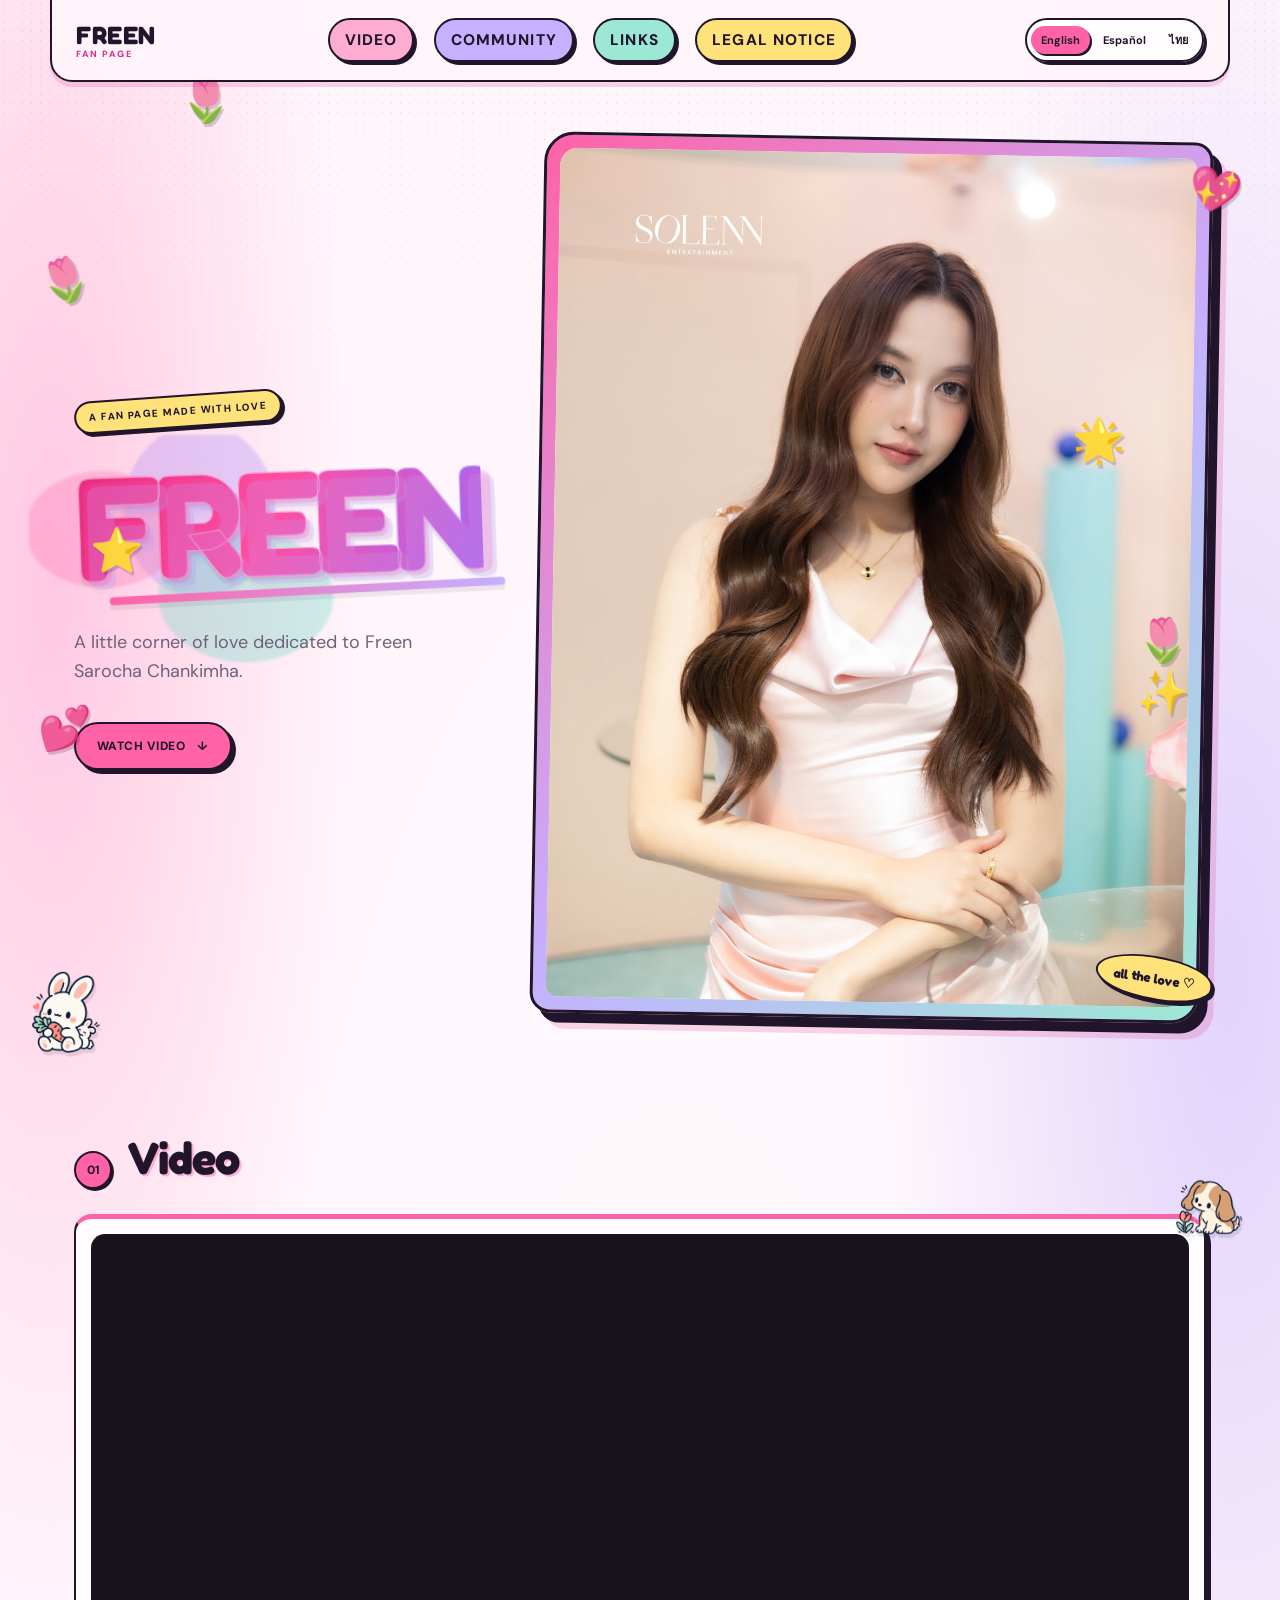
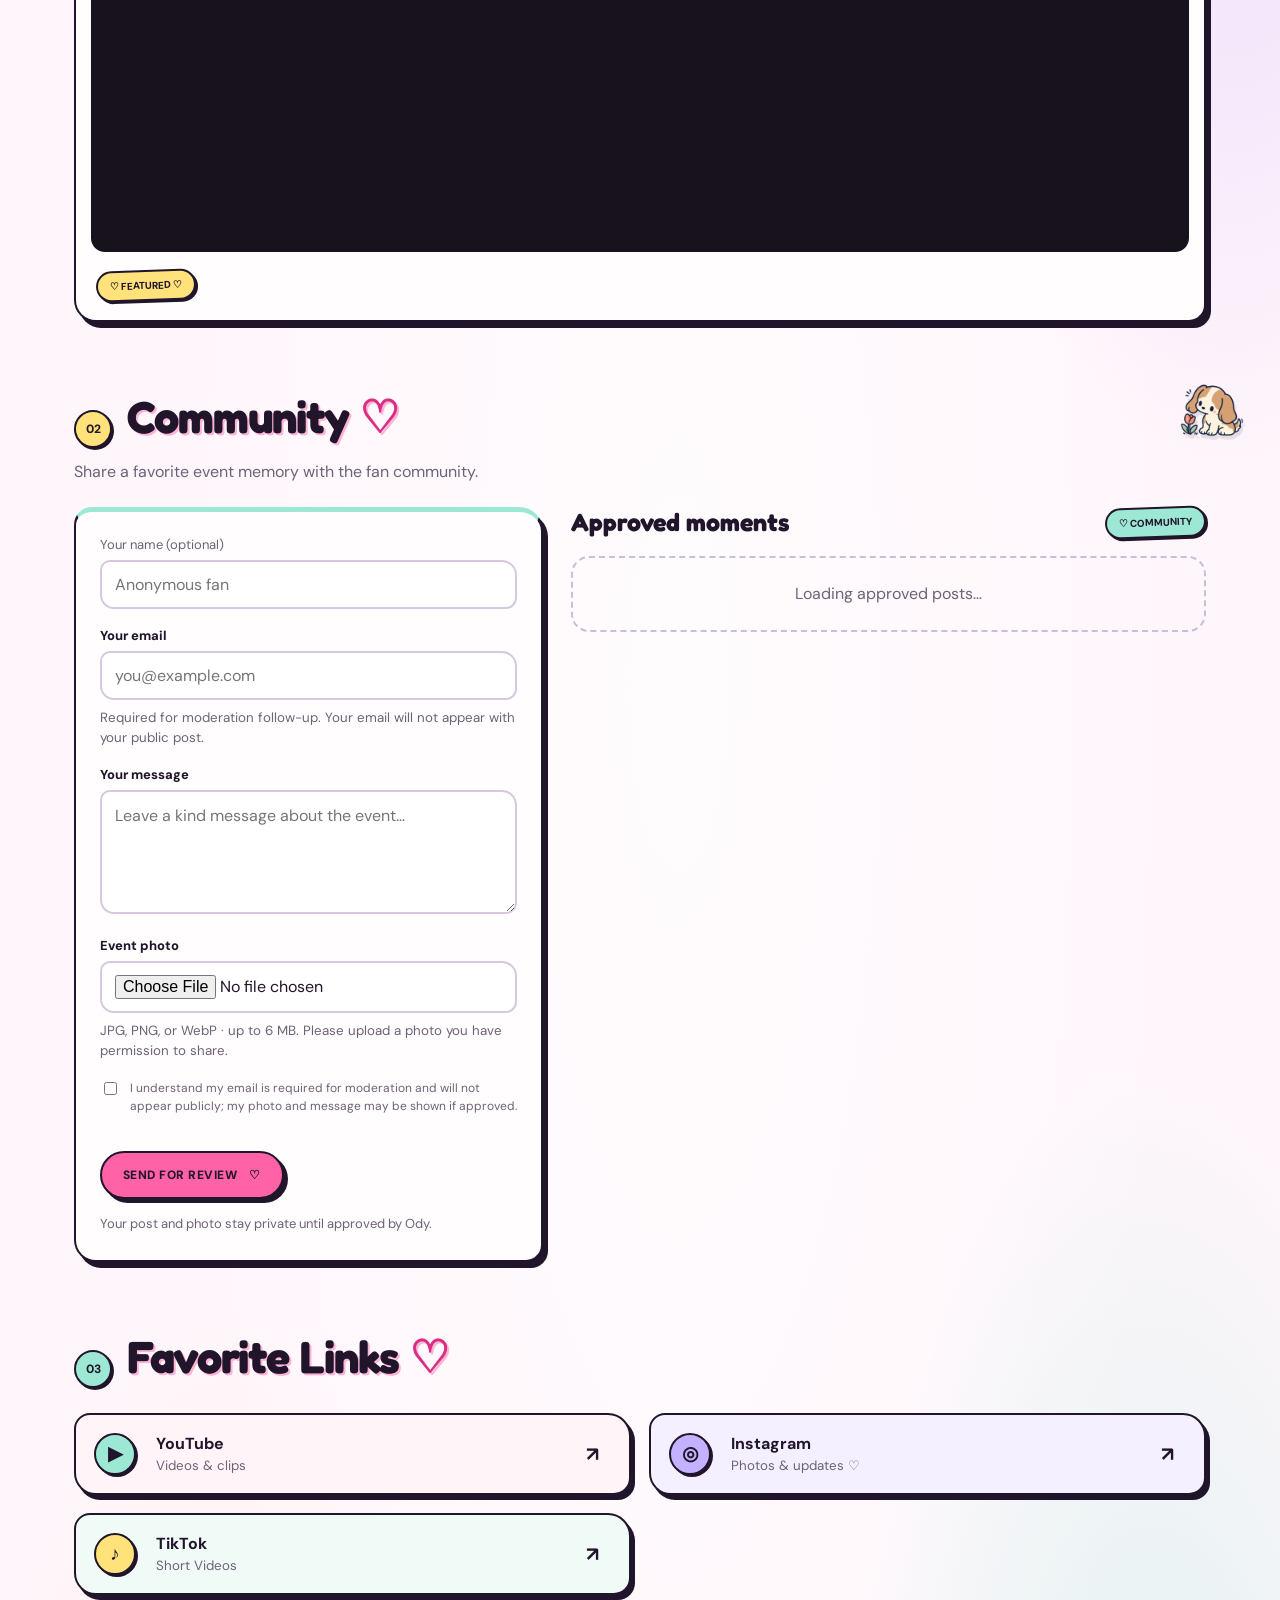
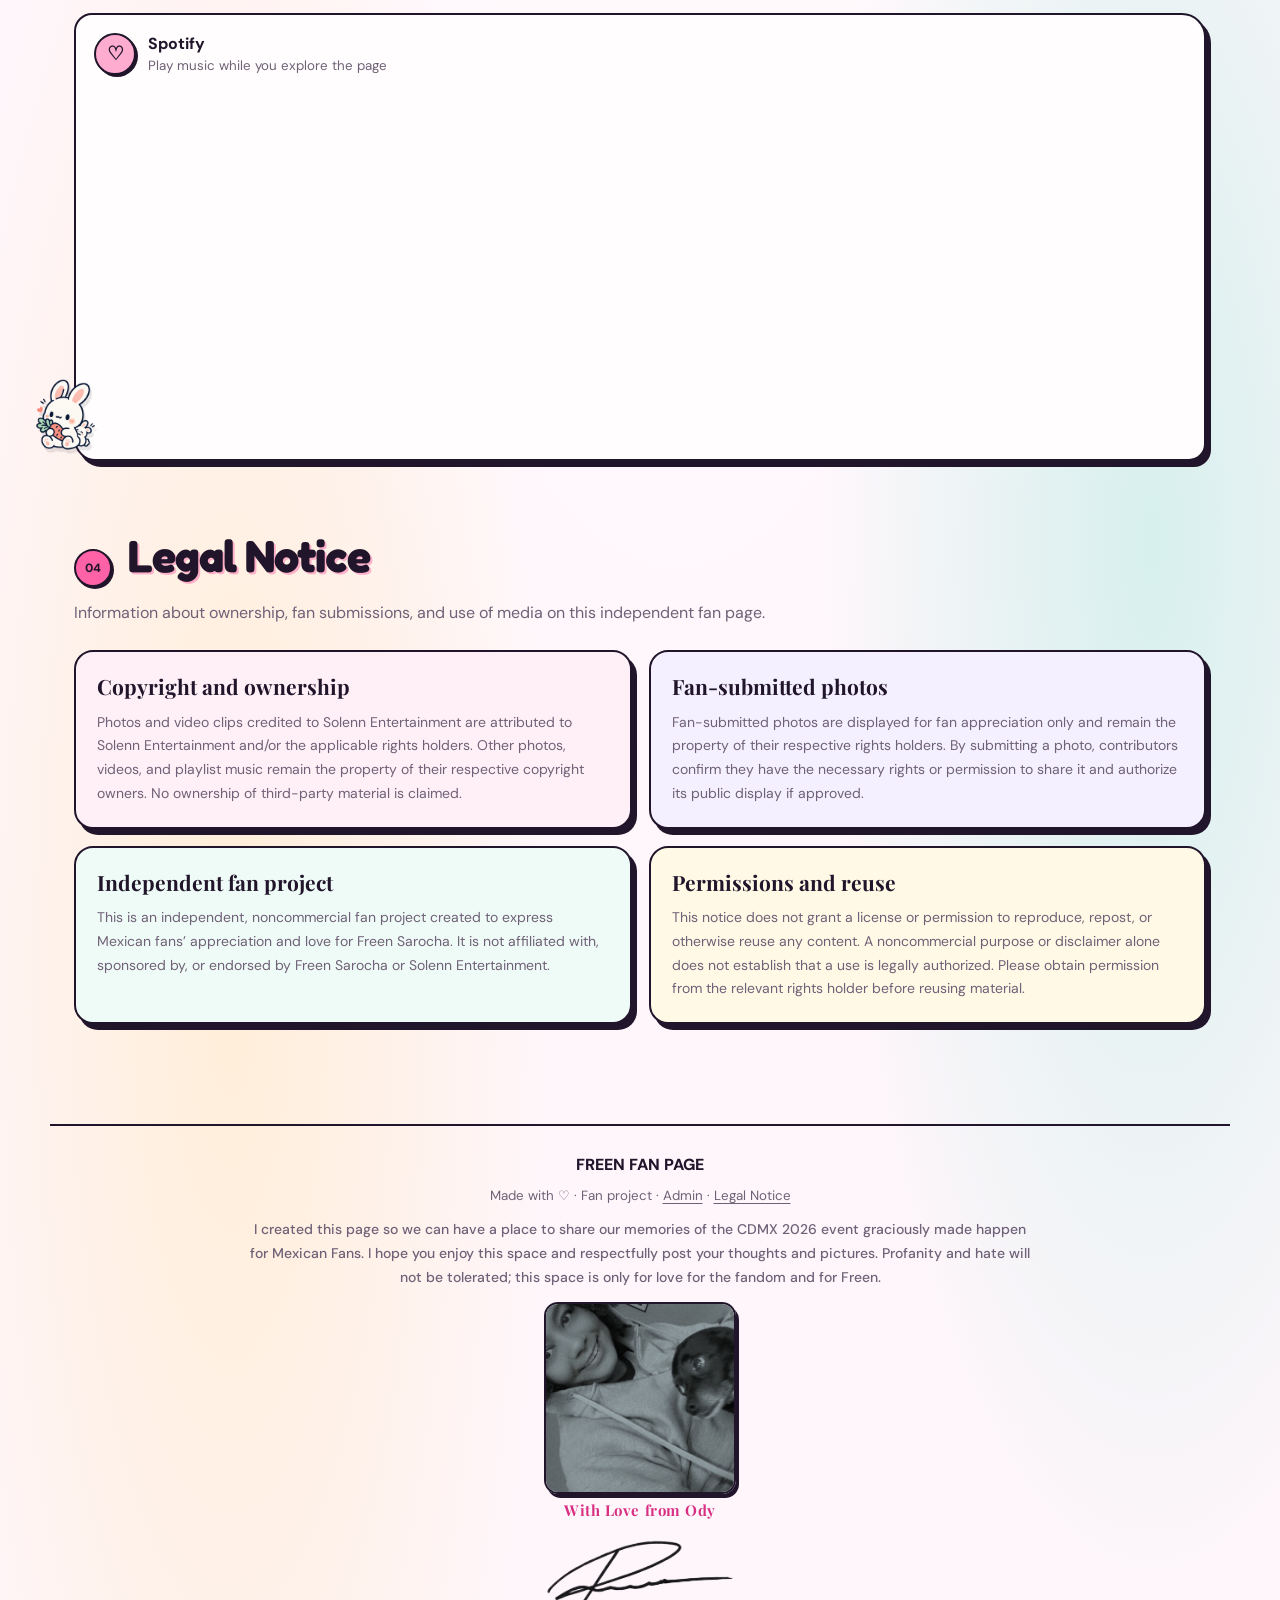
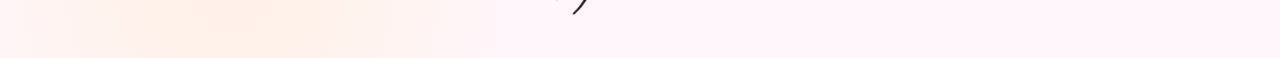
==== commit deed85a4: "Refresh hero wordmark stylesheet cache" ====
--- a/index.html
+++ b/index.html
@@ -9,7 +9,7 @@
   <link rel="preconnect" href="https://fonts.googleapis.com">
   <link rel="preconnect" href="https://fonts.gstatic.com" crossorigin>
   <link href="https://fonts.googleapis.com/css2?family=DM+Sans:wght@400;500;700;800&family=Playfair+Display:wght@600;700;800&family=Fredoka:wght@500;600;700&family=Bowlby+One+SC&family=Noto+Sans+Thai:wght@400;500;600;700&display=swap" rel="stylesheet">
-  <link rel="stylesheet" href="style.css?v=20261014-legal-section">
+  <link rel="stylesheet" href="style.css?v=20261014-hero-wordmark">
 </head>
 <body>
   <div class="sparkle s1" role="button" tabindex="0" aria-label="Floating tulip" data-floater="tulip">🌷</div>
--- a/style.css
+++ b/style.css
@@ -395,15 +395,33 @@
 }
 
 
-/* Sharper, more readable hero wordmark. */
+/* Modern, high-impact hero wordmark. */
 .hero-copy h1 {
-  font: 700 clamp(66px, 10.5vw, 132px)/.95 "Fredoka", "DM Sans", sans-serif;
-  letter-spacing: -.055em;
-  color: var(--ink);
-  -webkit-text-stroke: 0;
-  paint-order: normal;
-  text-shadow: 4px 4px 0 var(--pink), 8px 8px 0 var(--lavender);
+  position: relative;
+  display: inline-block;
+  margin: 18px 0 24px;
+  font: 700 clamp(72px, 11.5vw, 148px)/.88 "Fredoka", "DM Sans", sans-serif;
+  letter-spacing: -.065em;
+  color: var(--hot-pink);
+  background: linear-gradient(112deg, #e92e83 6%, #ff4fa3 48%, #9a6bff 100%);
+  -webkit-background-clip: text;
+  background-clip: text;
+  -webkit-text-fill-color: transparent;
+  -webkit-text-stroke: 1px rgba(255,255,255,.5);
+  filter: drop-shadow(0 5px 0 rgba(33,21,43,.08));
+  text-shadow: 4px 4px 0 rgba(255,79,163,.2), 8px 8px 0 rgba(184,164,255,.28);
   transform: rotate(-2deg);
+}
+.hero-copy h1::after {
+  content: "";
+  position: absolute;
+  left: 8%;
+  right: -5%;
+  bottom: -10px;
+  height: 8px;
+  border-radius: 999px;
+  background: linear-gradient(90deg, var(--pink), var(--lavender));
+  transform: rotate(-1deg);
 }
 
 
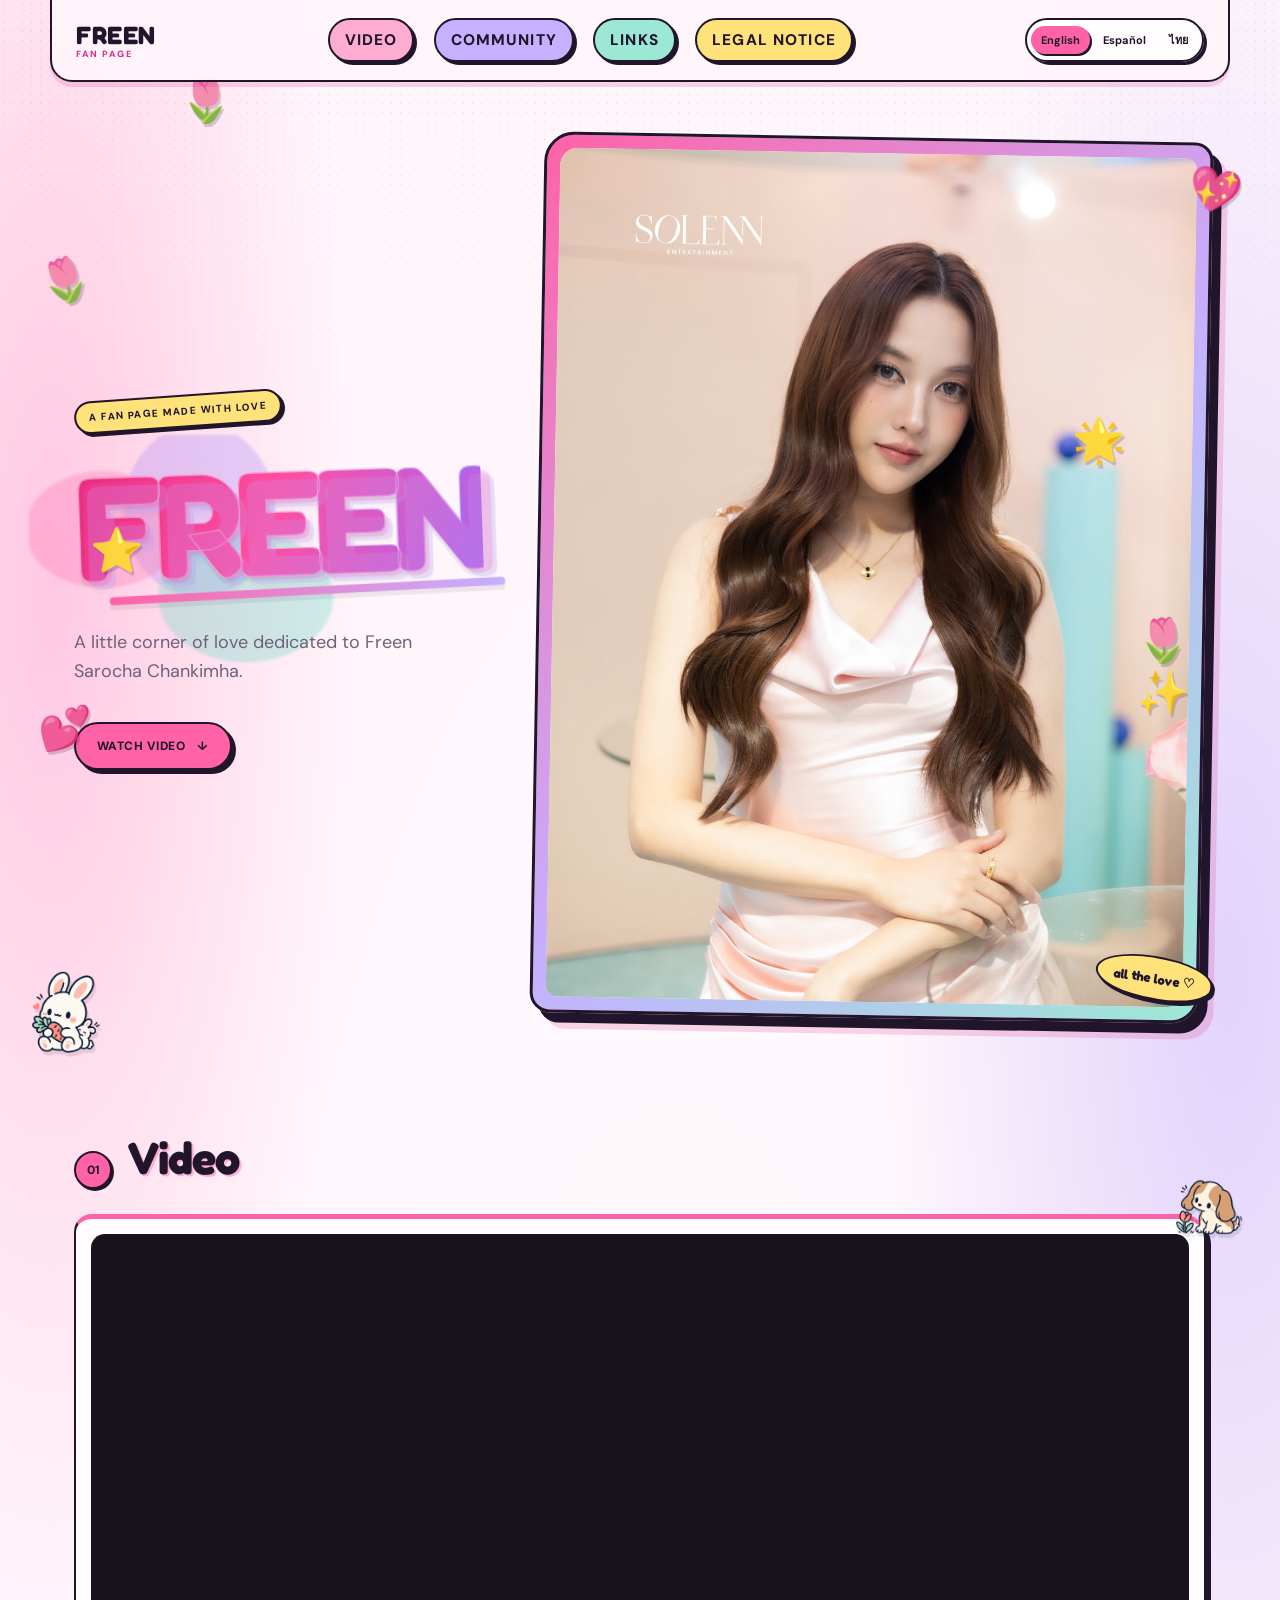
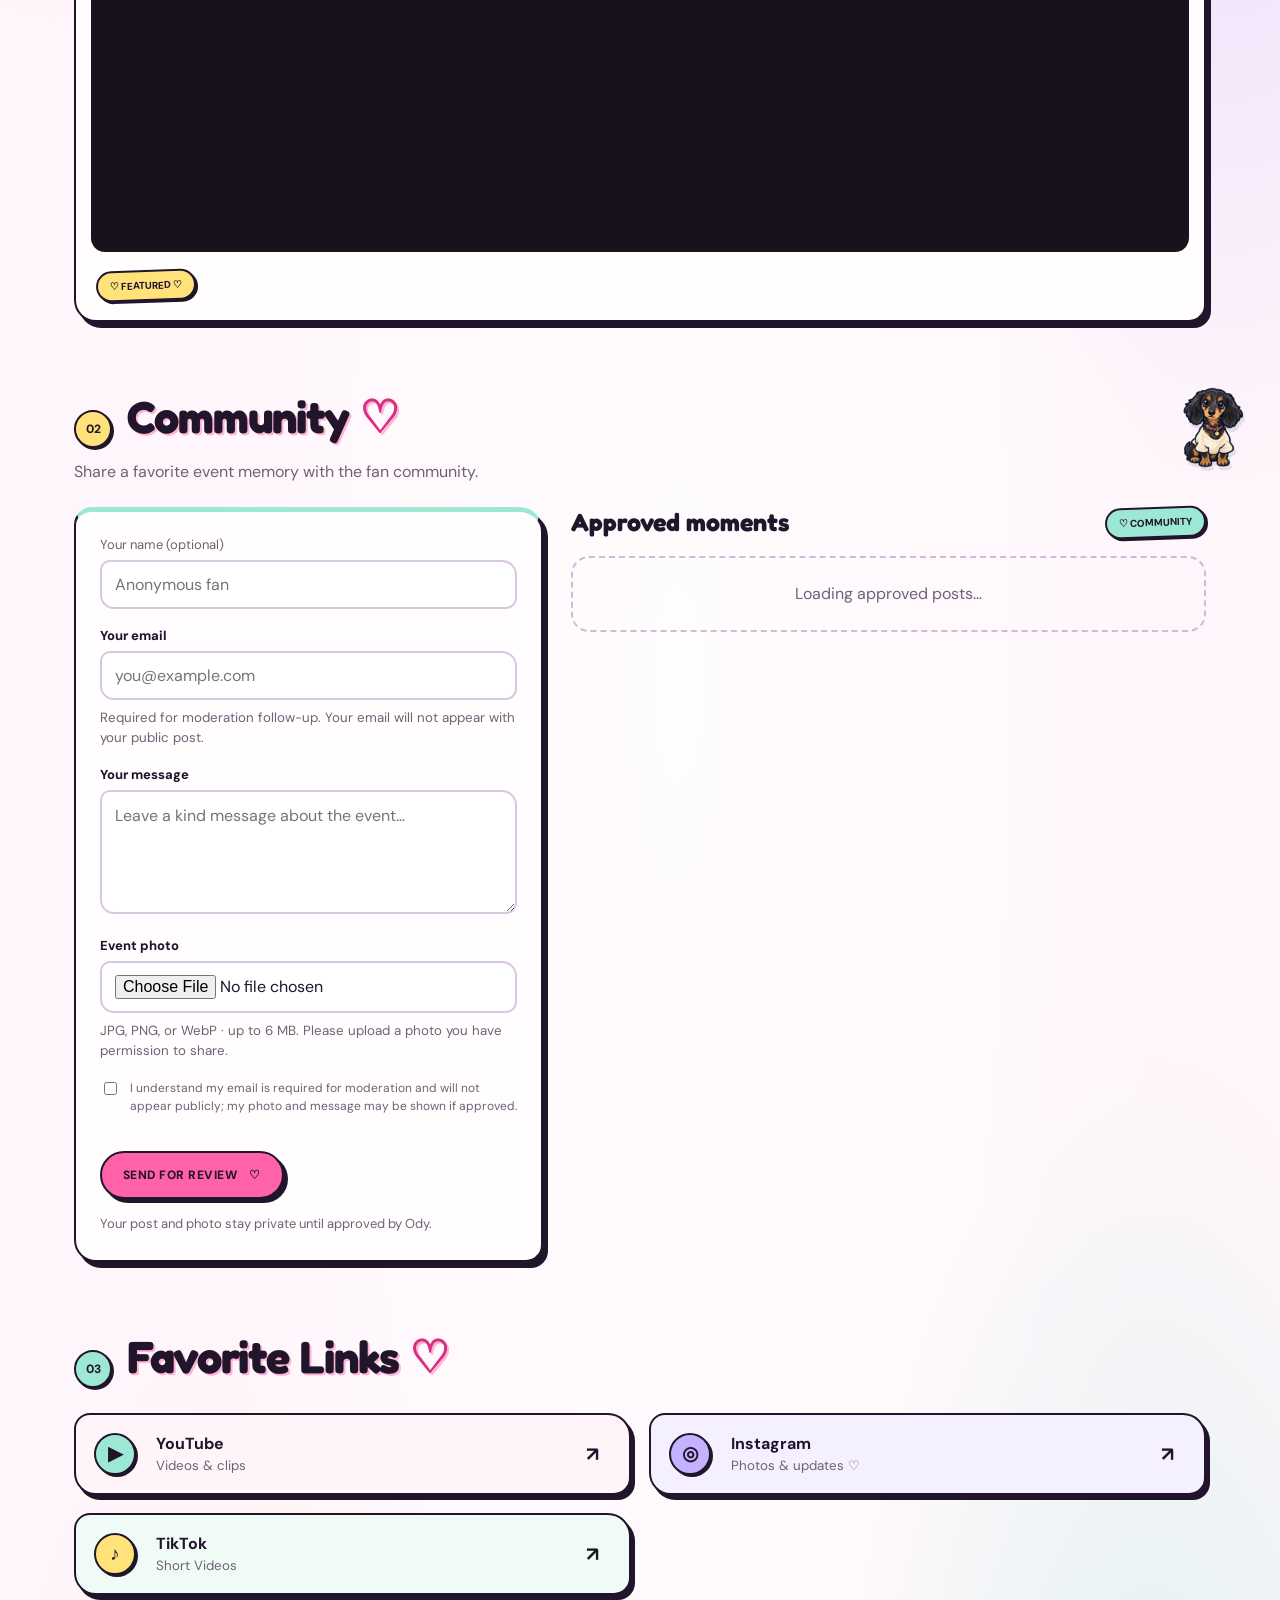
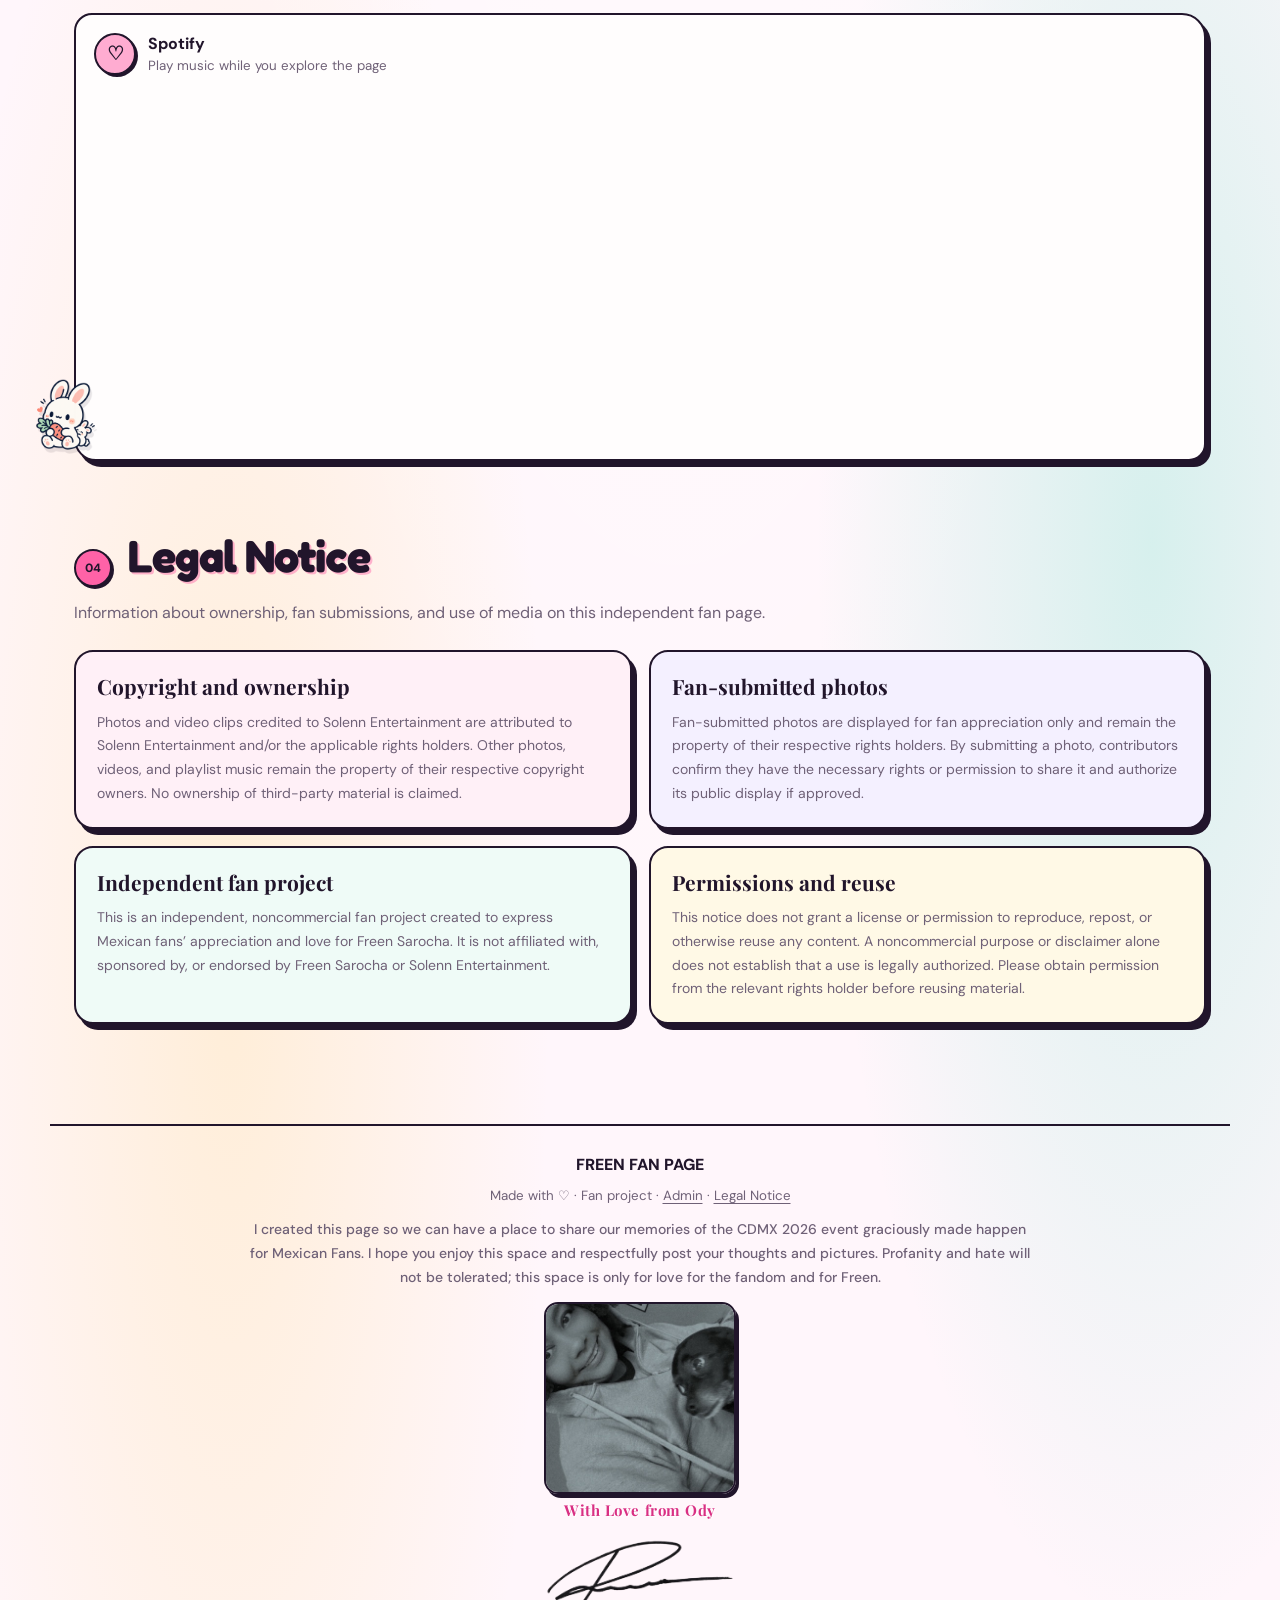
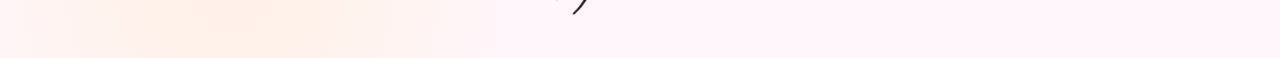
==== commit a69de570: "Feature the new dachshund sticker in the community section" ====
--- a/index.html
+++ b/index.html
@@ -9,7 +9,7 @@
   <link rel="preconnect" href="https://fonts.googleapis.com">
   <link rel="preconnect" href="https://fonts.gstatic.com" crossorigin>
   <link href="https://fonts.googleapis.com/css2?family=DM+Sans:wght@400;500;700;800&family=Playfair+Display:wght@600;700;800&family=Fredoka:wght@500;600;700&family=Bowlby+One+SC&family=Noto+Sans+Thai:wght@400;500;600;700&display=swap" rel="stylesheet">
-  <link rel="stylesheet" href="style.css?v=20261014-hero-wordmark">
+  <link rel="stylesheet" href="style.css?v=20261014-black-tan-dog">
 </head>
 <body>
   <div class="sparkle s1" role="button" tabindex="0" aria-label="Floating tulip" data-floater="tulip">🌷</div>
@@ -67,7 +67,7 @@
 
 
     <section id="community" class="section" aria-labelledby="community-title">
-      <img class="pet-doodle" src="images/doodles/dachshund-doodle.png" alt="Cute dachshund illustration" role="button" tabindex="0" aria-label="Animate puppy illustration" data-floater="puppy" loading="lazy">
+      <img class="pet-doodle" src="images/doodles/black-tan-dachshund-doodle.png" alt="Cute black-and-tan dachshund illustration" role="button" tabindex="0" aria-label="Animate puppy illustration" data-floater="puppy" loading="lazy">
       <div class="section-title"><span>02</span><h2 id="community-title"><span data-i18n="communityHeading">Community</span> <span class="title-heart">♡</span></h2></div>
       <p class="section-intro" data-i18n="communityIntro">Share a favorite event memory with the fan community.</p>
       <div class="community-layout">
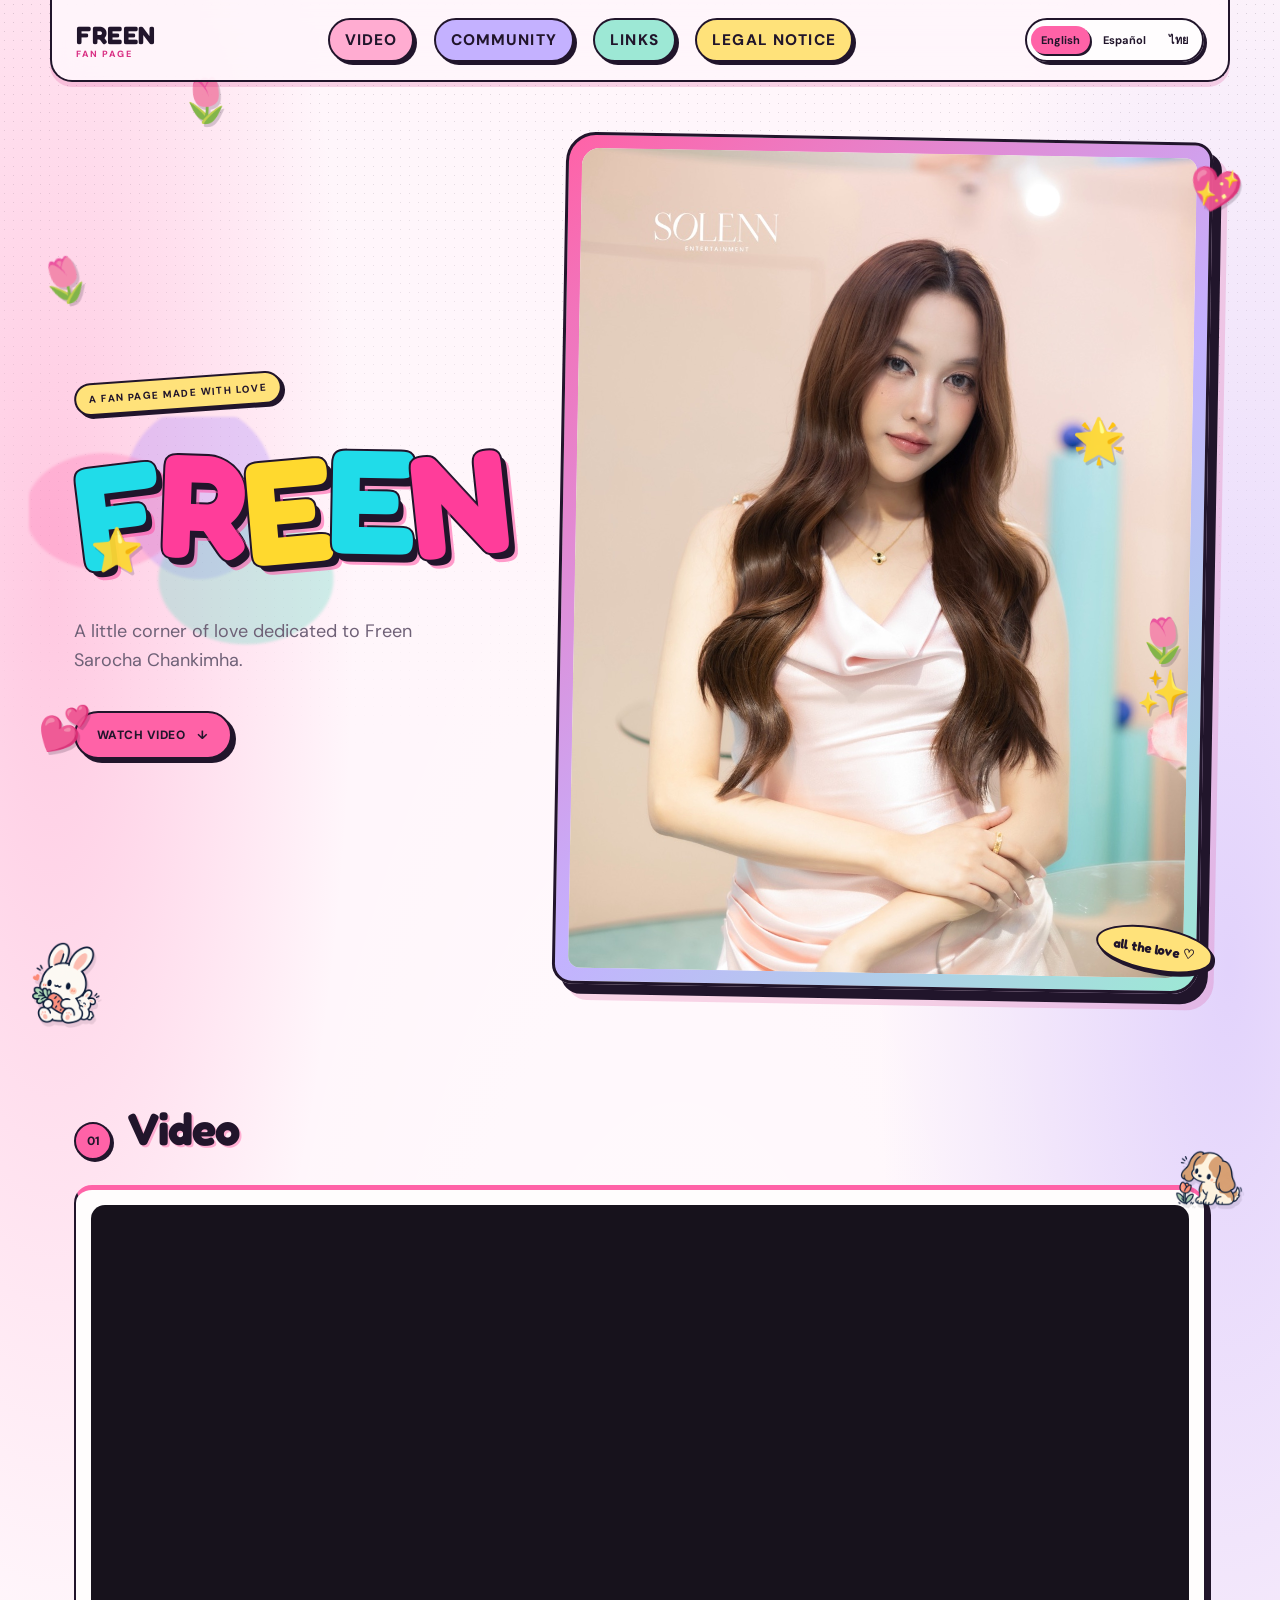
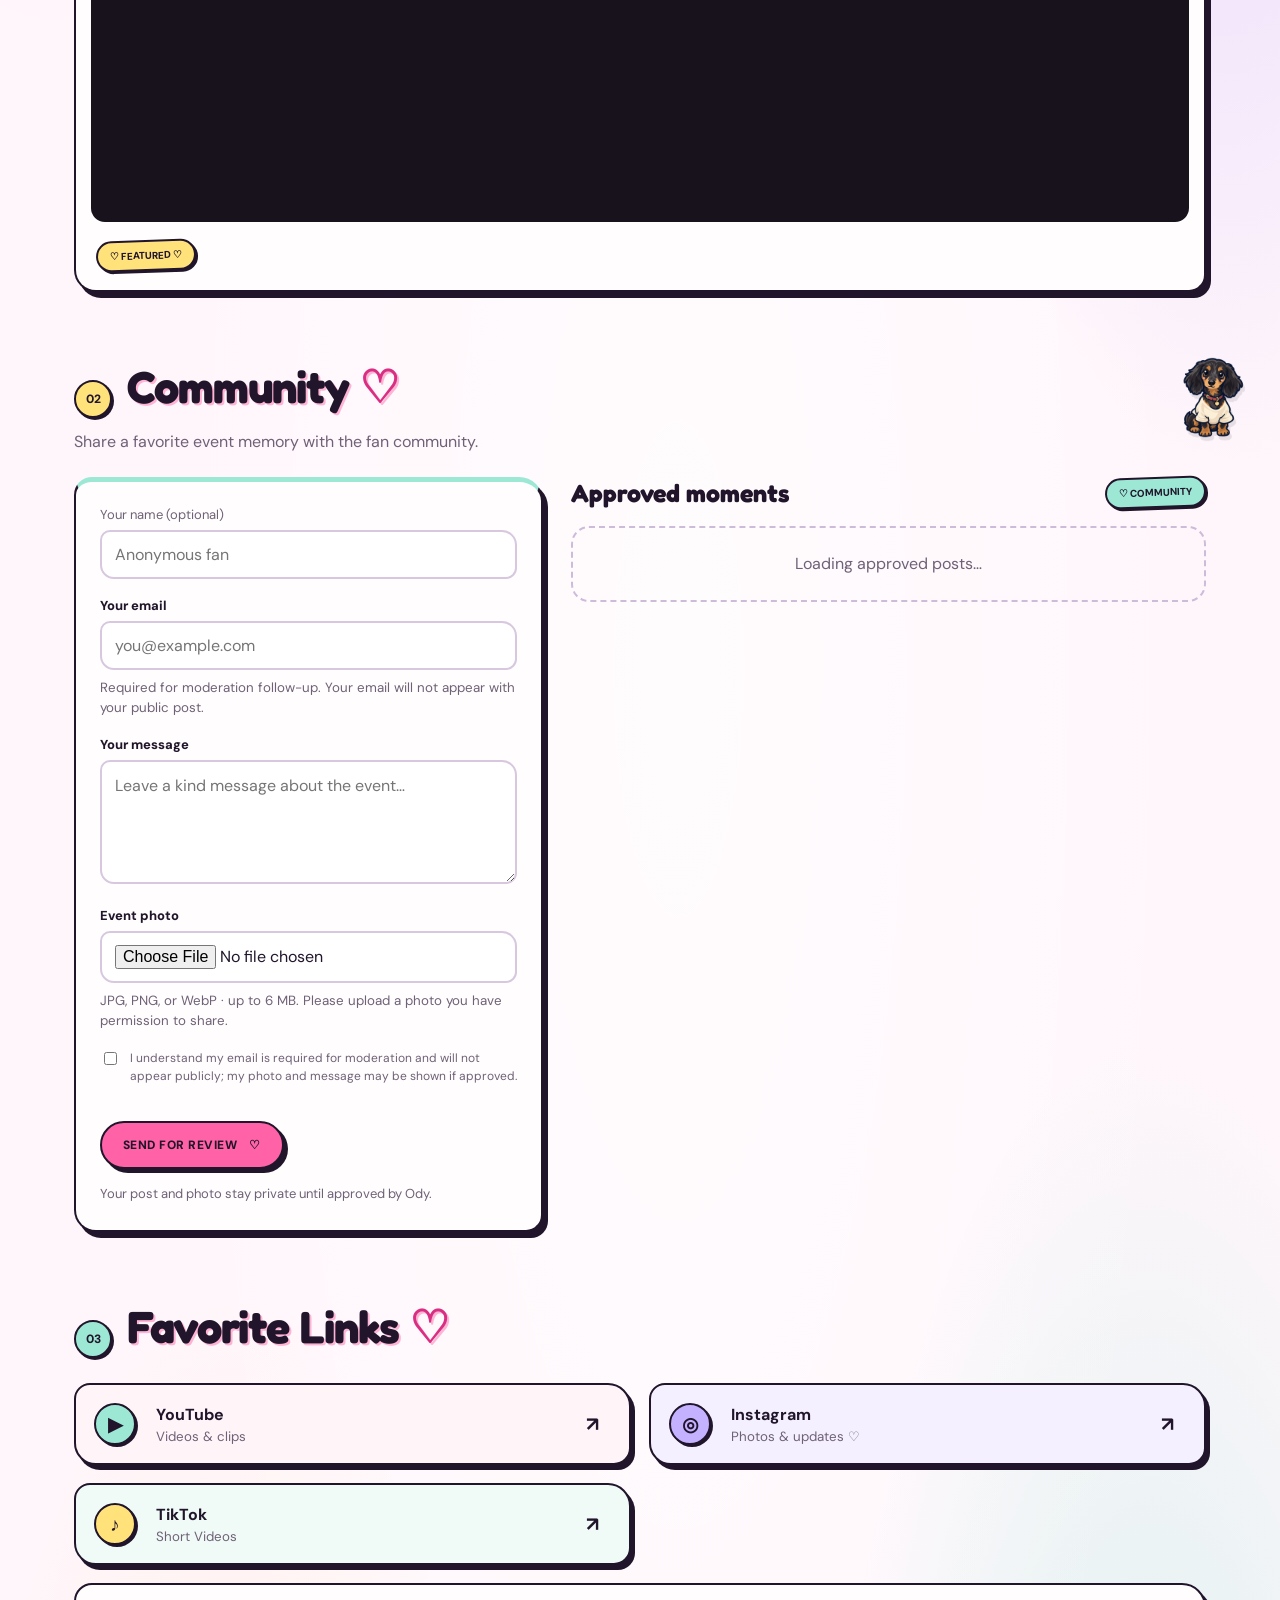
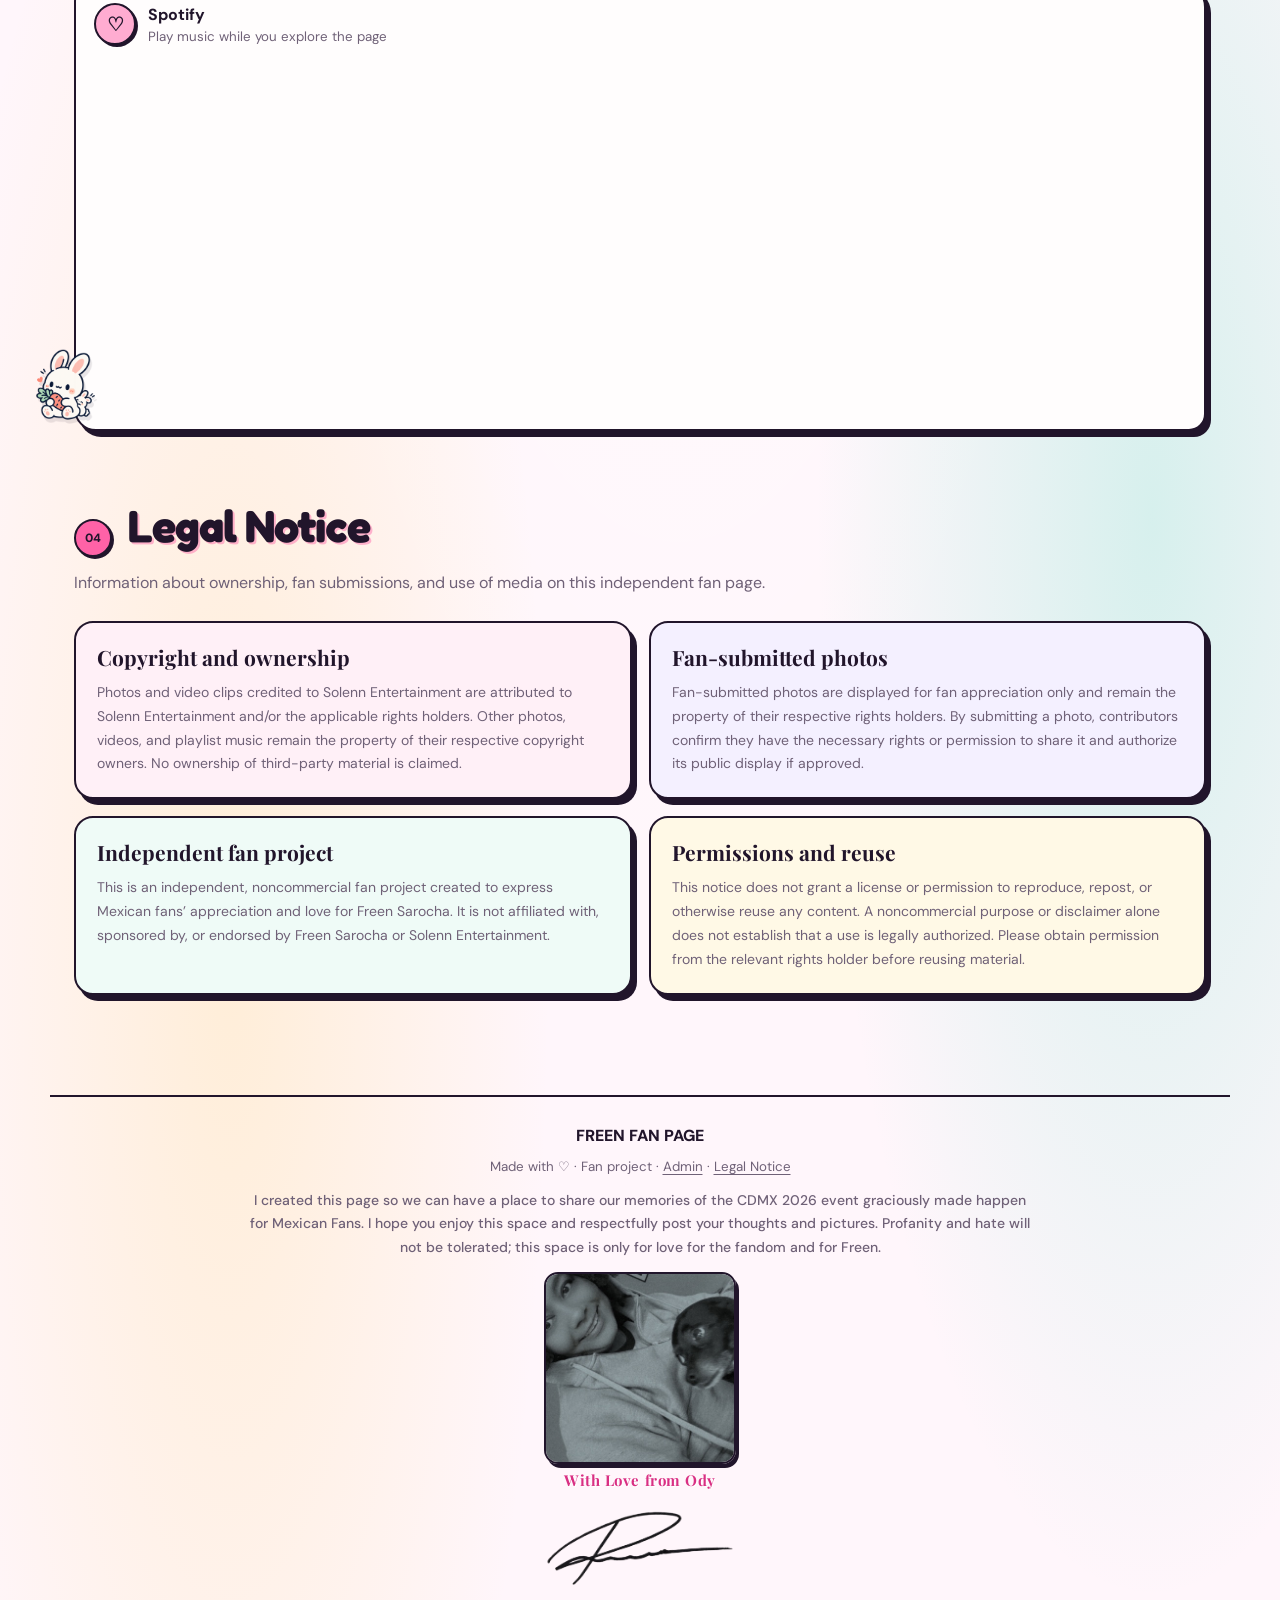
==== commit 3d765b54: "Apply comic lettering to the FREEN hero title" ====
--- a/index.html
+++ b/index.html
@@ -9,7 +9,7 @@
   <link rel="preconnect" href="https://fonts.googleapis.com">
   <link rel="preconnect" href="https://fonts.gstatic.com" crossorigin>
   <link href="https://fonts.googleapis.com/css2?family=DM+Sans:wght@400;500;700;800&family=Playfair+Display:wght@600;700;800&family=Fredoka:wght@500;600;700&family=Bowlby+One+SC&family=Noto+Sans+Thai:wght@400;500;600;700&display=swap" rel="stylesheet">
-  <link rel="stylesheet" href="style.css?v=20261014-black-tan-dog">
+  <link rel="stylesheet" href="style.css?v=20261014-comic-freen">
 </head>
 <body>
   <div class="sparkle s1" role="button" tabindex="0" aria-label="Floating tulip" data-floater="tulip">🌷</div>
@@ -42,7 +42,7 @@
       <img class="pet-doodle pet-bunny" src="images/doodles/bunny-doodle.png" alt="Cute bunny illustration" role="button" tabindex="0" aria-label="Animate bunny illustration" data-floater="bunny" loading="lazy">
       <div class="hero-copy">
         <p class="eyebrow" data-i18n="eyebrow">A FAN PAGE MADE WITH LOVE</p>
-        <h1 id="hero-title">FREEN</h1>
+        <h1 id="hero-title" aria-label="FREEN"><span class="hero-letter" aria-hidden="true">F</span><span class="hero-letter" aria-hidden="true">R</span><span class="hero-letter" aria-hidden="true">E</span><span class="hero-letter" aria-hidden="true">E</span><span class="hero-letter" aria-hidden="true">N</span></h1>
         <p class="tagline" data-i18n="tagline">A little corner of love dedicated to Freen Sarocha Chankimha.</p>
         <a class="button" href="#video"><span data-i18n="watchVideo">WATCH VIDEO</span> <span aria-hidden="true">↓</span></a>
       </div>
--- a/style.css
+++ b/style.css
@@ -395,33 +395,41 @@
 }
 
 
-/* Modern, high-impact hero wordmark. */
+/* Pop-art hero lettering inspired by classic comic-book covers. */
 .hero-copy h1 {
   position: relative;
+  display: inline-flex;
+  align-items: center;
+  margin: 18px 0 26px;
+  font: 700 clamp(72px, 11.5vw, 148px)/.92 "Bowlby One SC", "Fredoka", sans-serif;
+  letter-spacing: -.035em;
+  transform: rotate(-2deg);
+}
+.hero-copy h1 .hero-letter {
   display: inline-block;
-  margin: 18px 0 24px;
-  font: 700 clamp(72px, 11.5vw, 148px)/.88 "Fredoka", "DM Sans", sans-serif;
-  letter-spacing: -.065em;
-  color: var(--hot-pink);
-  background: linear-gradient(112deg, #e92e83 6%, #ff4fa3 48%, #9a6bff 100%);
-  -webkit-background-clip: text;
-  background-clip: text;
-  -webkit-text-fill-color: transparent;
-  -webkit-text-stroke: 1px rgba(255,255,255,.5);
-  filter: drop-shadow(0 5px 0 rgba(33,21,43,.08));
-  text-shadow: 4px 4px 0 rgba(255,79,163,.2), 8px 8px 0 rgba(184,164,255,.28);
-  transform: rotate(-2deg);
-}
-.hero-copy h1::after {
-  content: "";
-  position: absolute;
-  left: 8%;
-  right: -5%;
-  bottom: -10px;
-  height: 8px;
-  border-radius: 999px;
-  background: linear-gradient(90deg, var(--pink), var(--lavender));
-  transform: rotate(-1deg);
+  -webkit-text-stroke: 4px var(--ink);
+  paint-order: stroke fill;
+  text-shadow: 5px 7px 0 var(--ink), 8px 10px 0 rgba(255,79,163,.55);
+}
+.hero-copy h1 .hero-letter:nth-child(1) {
+  color: #20dce9;
+  transform: rotate(-5deg) translateY(2px);
+}
+.hero-copy h1 .hero-letter:nth-child(2) {
+  color: #ff3d9a;
+  transform: rotate(4deg) translateY(-5px);
+}
+.hero-copy h1 .hero-letter:nth-child(3) {
+  color: #ffd92e;
+  transform: rotate(-3deg) translateY(3px);
+}
+.hero-copy h1 .hero-letter:nth-child(4) {
+  color: #20dce9;
+  transform: rotate(3deg) translateY(-3px);
+}
+.hero-copy h1 .hero-letter:nth-child(5) {
+  color: #ff3d9a;
+  transform: rotate(-4deg) translateY(2px);
 }
 
 
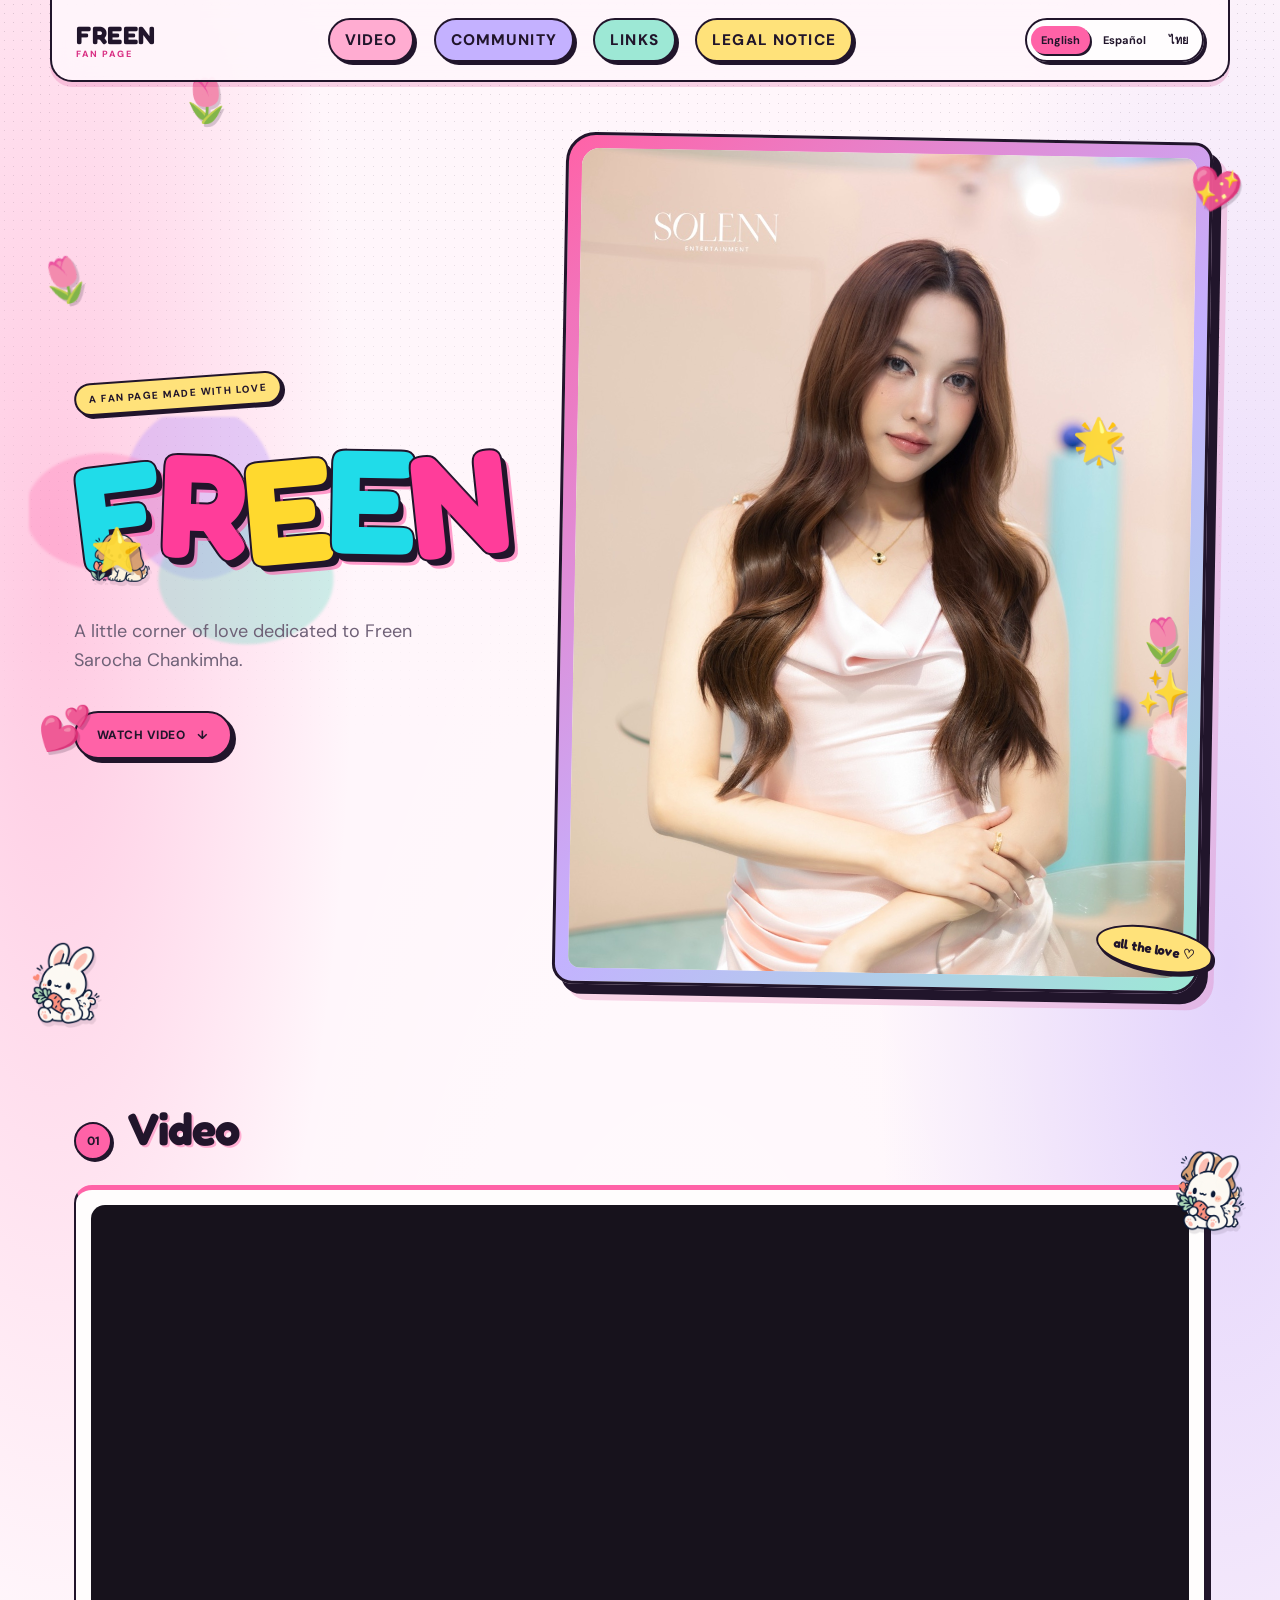
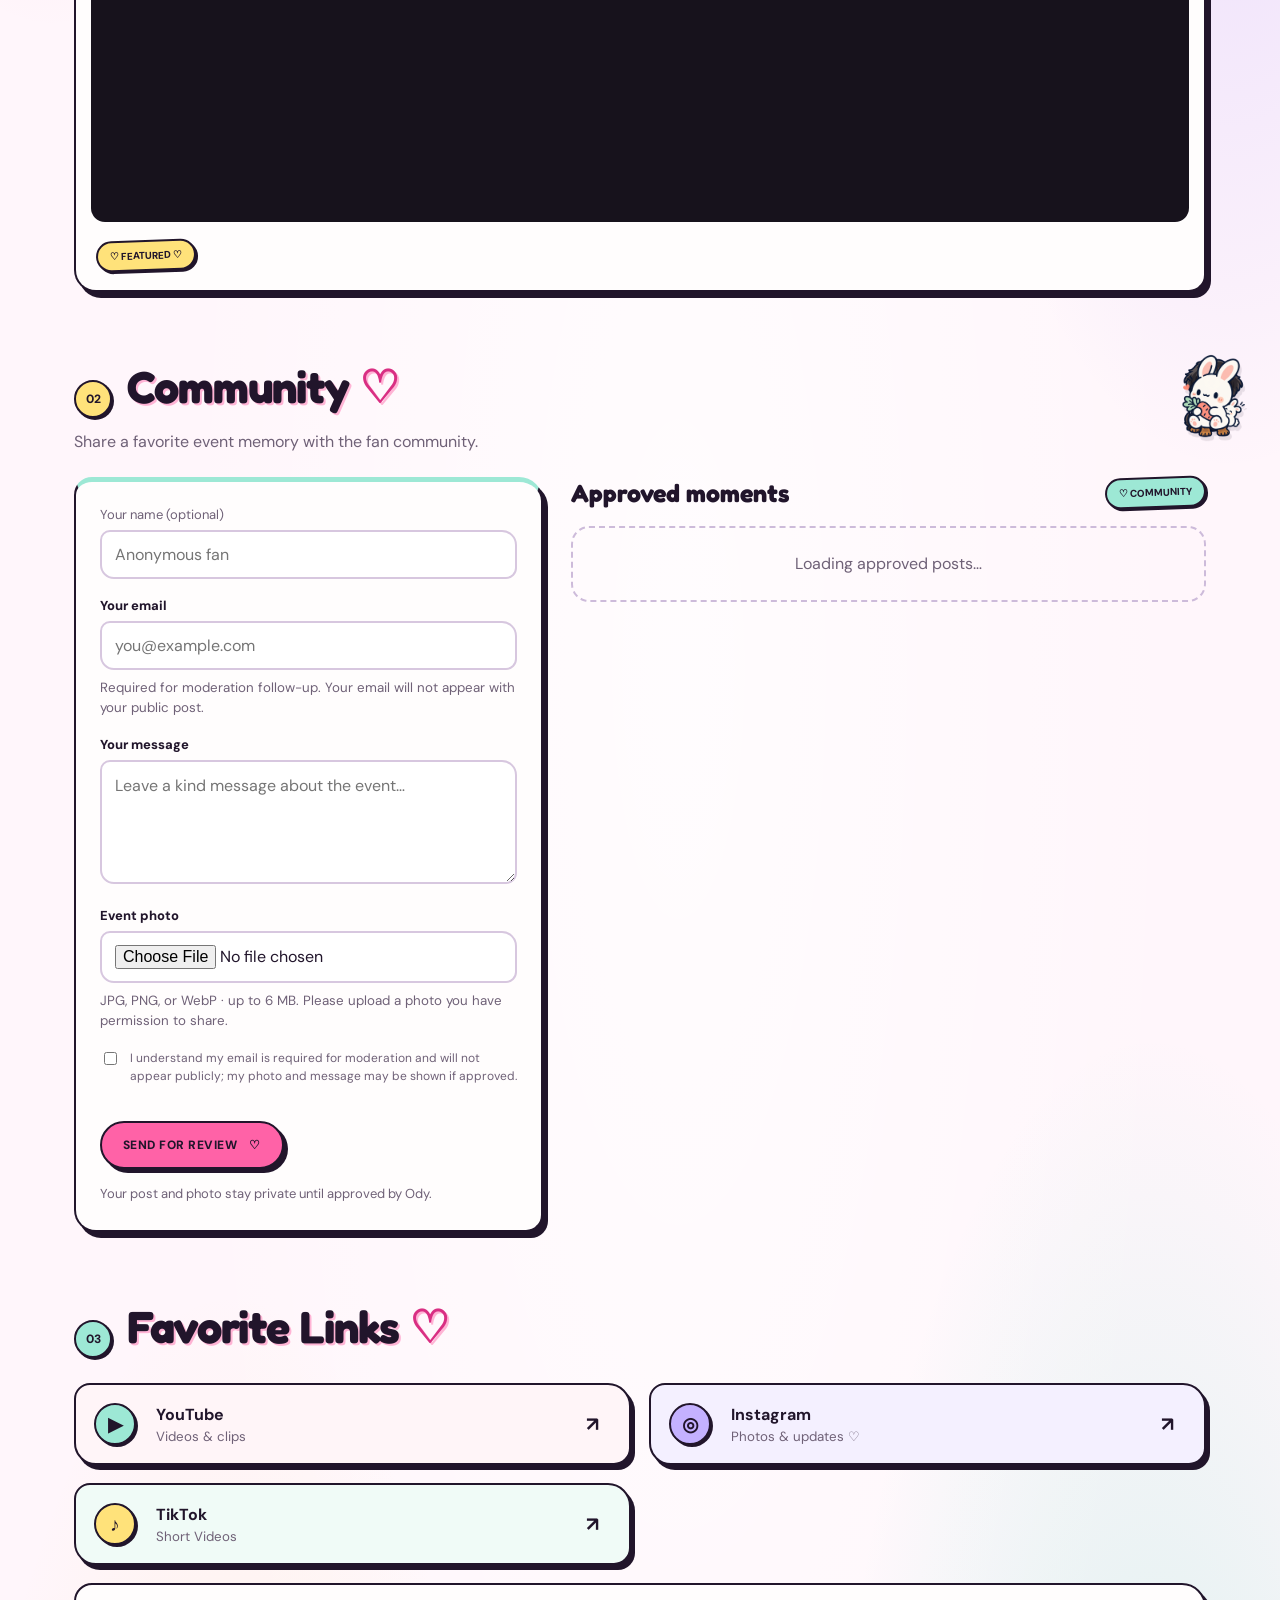
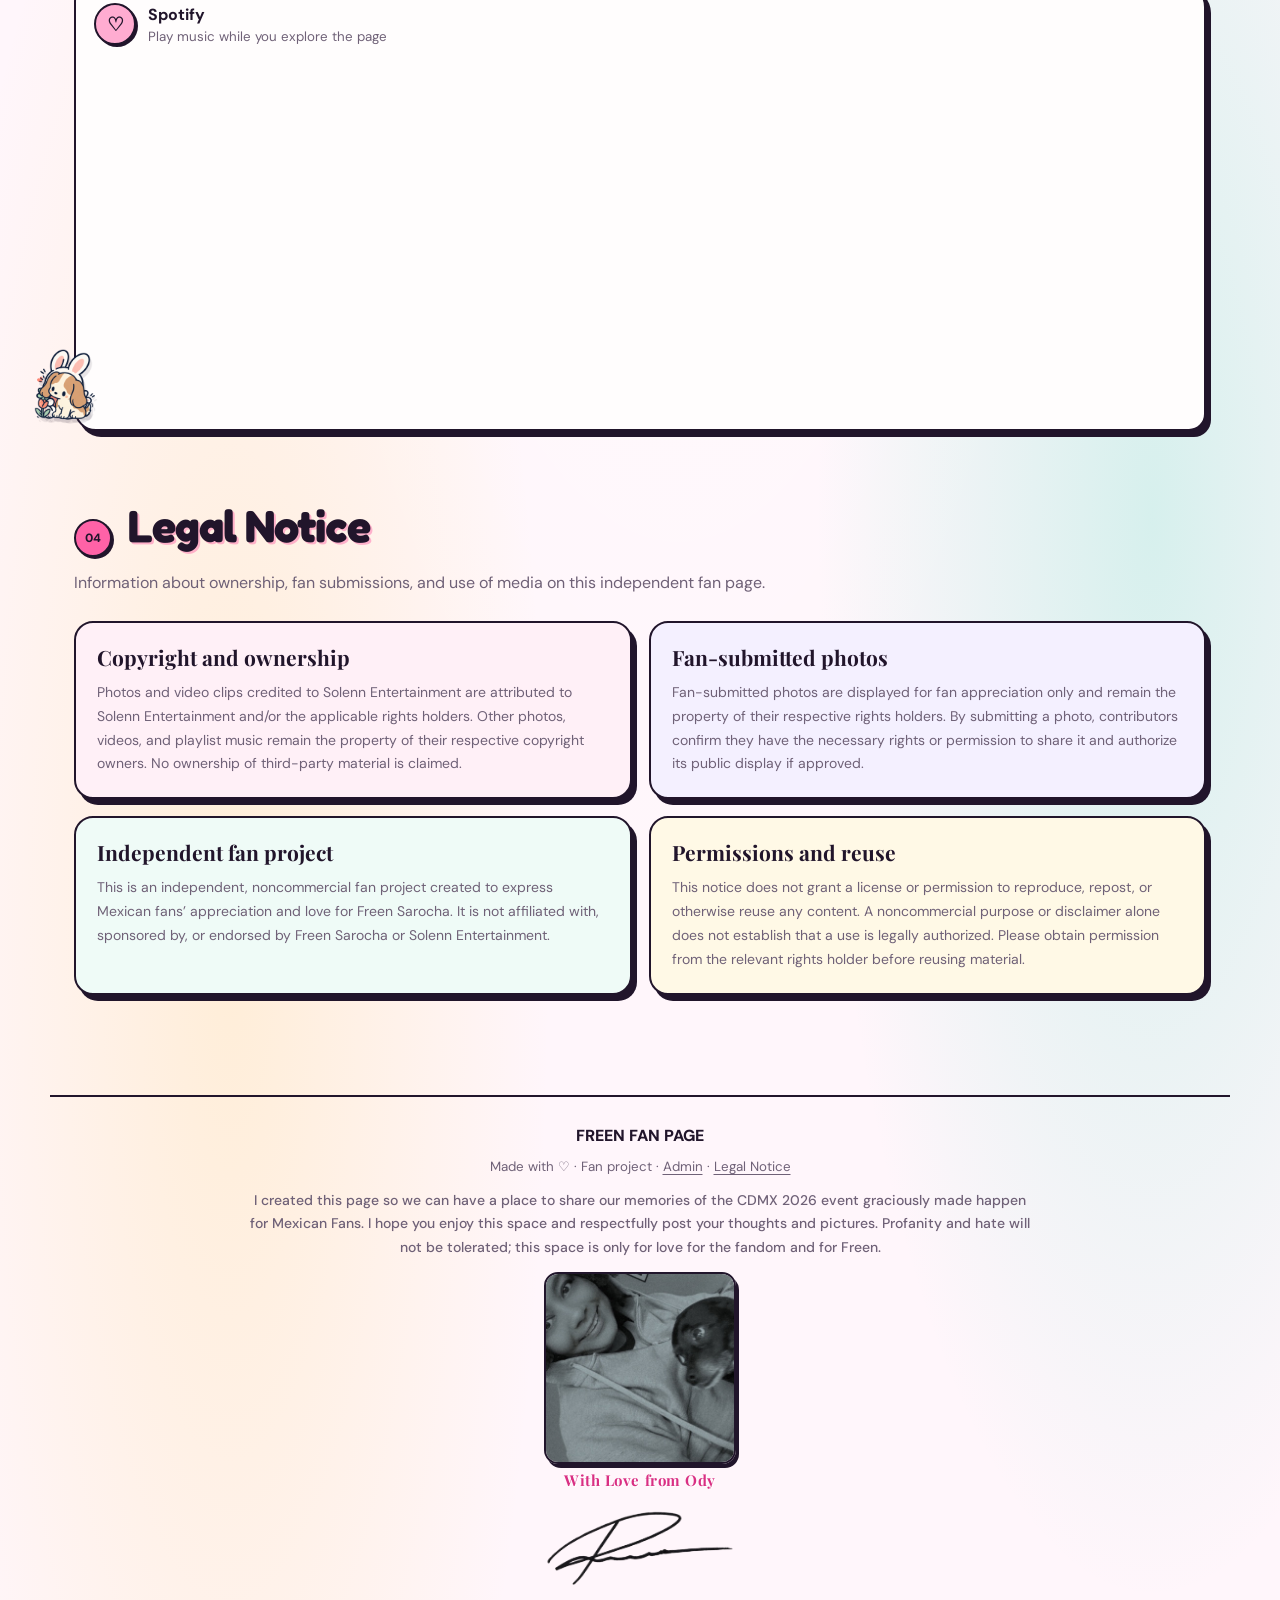
==== commit 8a264695: "Add more dog and bunny stickers" ====
--- a/index.html
+++ b/index.html
@@ -9,7 +9,7 @@
   <link rel="preconnect" href="https://fonts.googleapis.com">
   <link rel="preconnect" href="https://fonts.gstatic.com" crossorigin>
   <link href="https://fonts.googleapis.com/css2?family=DM+Sans:wght@400;500;700;800&family=Playfair+Display:wght@600;700;800&family=Fredoka:wght@500;600;700&family=Bowlby+One+SC&family=Noto+Sans+Thai:wght@400;500;600;700&display=swap" rel="stylesheet">
-  <link rel="stylesheet" href="style.css?v=20261014-comic-freen">
+  <link rel="stylesheet" href="style.css?v=20261016-mobile-doodles">
 </head>
 <body>
   <div class="sparkle s1" role="button" tabindex="0" aria-label="Floating tulip" data-floater="tulip">🌷</div>
@@ -40,6 +40,7 @@
   <main id="top">
     <section class="hero" aria-labelledby="hero-title">
       <img class="pet-doodle pet-bunny" src="images/doodles/bunny-doodle.png" alt="Cute bunny illustration" role="button" tabindex="0" aria-label="Animate bunny illustration" data-floater="bunny" loading="lazy">
+      <img class="pet-doodle pet-extra-dog" src="images/doodles/dachshund-doodle.png" alt="Cute dachshund illustration" role="button" tabindex="0" aria-label="Animate puppy illustration" data-floater="puppy" loading="lazy">
       <div class="hero-copy">
         <p class="eyebrow" data-i18n="eyebrow">A FAN PAGE MADE WITH LOVE</p>
         <h1 id="hero-title" aria-label="FREEN"><span class="hero-letter" aria-hidden="true">F</span><span class="hero-letter" aria-hidden="true">R</span><span class="hero-letter" aria-hidden="true">E</span><span class="hero-letter" aria-hidden="true">E</span><span class="hero-letter" aria-hidden="true">N</span></h1>
@@ -54,6 +55,7 @@
 
     <section id="video" class="section" aria-labelledby="video-title">
       <img class="pet-doodle" src="images/doodles/dachshund-doodle.png" alt="Cute dachshund illustration" role="button" tabindex="0" aria-label="Animate puppy illustration" data-floater="puppy" loading="lazy">
+      <img class="pet-doodle pet-extra-bunny" src="images/doodles/bunny-doodle.png" alt="Cute bunny illustration" role="button" tabindex="0" aria-label="Animate bunny illustration" data-floater="bunny" loading="lazy">
       <div class="section-title"><span>01</span><h2 id="video-title">Video</h2></div>
       <div class="video-card">
         <div class="video-frame">
@@ -68,6 +70,7 @@
 
     <section id="community" class="section" aria-labelledby="community-title">
       <img class="pet-doodle" src="images/doodles/black-tan-dachshund-doodle.png" alt="Cute black-and-tan dachshund illustration" role="button" tabindex="0" aria-label="Animate puppy illustration" data-floater="puppy" loading="lazy">
+      <img class="pet-doodle pet-extra-bunny" src="images/doodles/bunny-doodle.png" alt="Cute bunny illustration" role="button" tabindex="0" aria-label="Animate bunny illustration" data-floater="bunny" loading="lazy">
       <div class="section-title"><span>02</span><h2 id="community-title"><span data-i18n="communityHeading">Community</span> <span class="title-heart">♡</span></h2></div>
       <p class="section-intro" data-i18n="communityIntro">Share a favorite event memory with the fan community.</p>
       <div class="community-layout">
@@ -96,6 +99,7 @@
 
     <section id="links" class="section" aria-labelledby="links-title">
       <img class="pet-doodle" src="images/doodles/bunny-doodle.png" alt="Cute bunny illustration" role="button" tabindex="0" aria-label="Animate bunny illustration" data-floater="bunny" loading="lazy">
+      <img class="pet-doodle pet-extra-dog" src="images/doodles/dachshund-doodle.png" alt="Cute dachshund illustration" role="button" tabindex="0" aria-label="Animate puppy illustration" data-floater="puppy" loading="lazy">
       <div class="section-title"><span>03</span><h2 id="links-title"><span data-i18n="linksHeading">Favorite Links</span> <span class="title-heart">♡</span></h2></div>
       <div class="link-grid">
         <a class="link-card" href="https://www.youtube.com/@solenn_entertainment" target="_blank" rel="noopener noreferrer">
--- a/style.css
+++ b/style.css
@@ -538,7 +538,12 @@
   #links > .pet-doodle { left: 4px; width: 68px; }
 }
 @media (max-width: 1023px) {
-  .pet-doodle { display: none; }
+  .pet-doodle { display: block; width: 58px; opacity: .82; }
+  .hero > .pet-bunny { left: auto; right: 2px; bottom: 8px; width: 64px; }
+  #video > .pet-doodle { right: 2px; top: 52px; width: 60px; }
+  #gallery > .pet-doodle { left: 2px; top: 52px; width: 54px; }
+  #community > .pet-doodle { right: 2px; top: 48px; width: 58px; }
+  #links > .pet-doodle { left: 2px; bottom: 4px; width: 56px; }
 }
 @media (prefers-reduced-motion: reduce) {
   .pet-doodle { animation: none; }
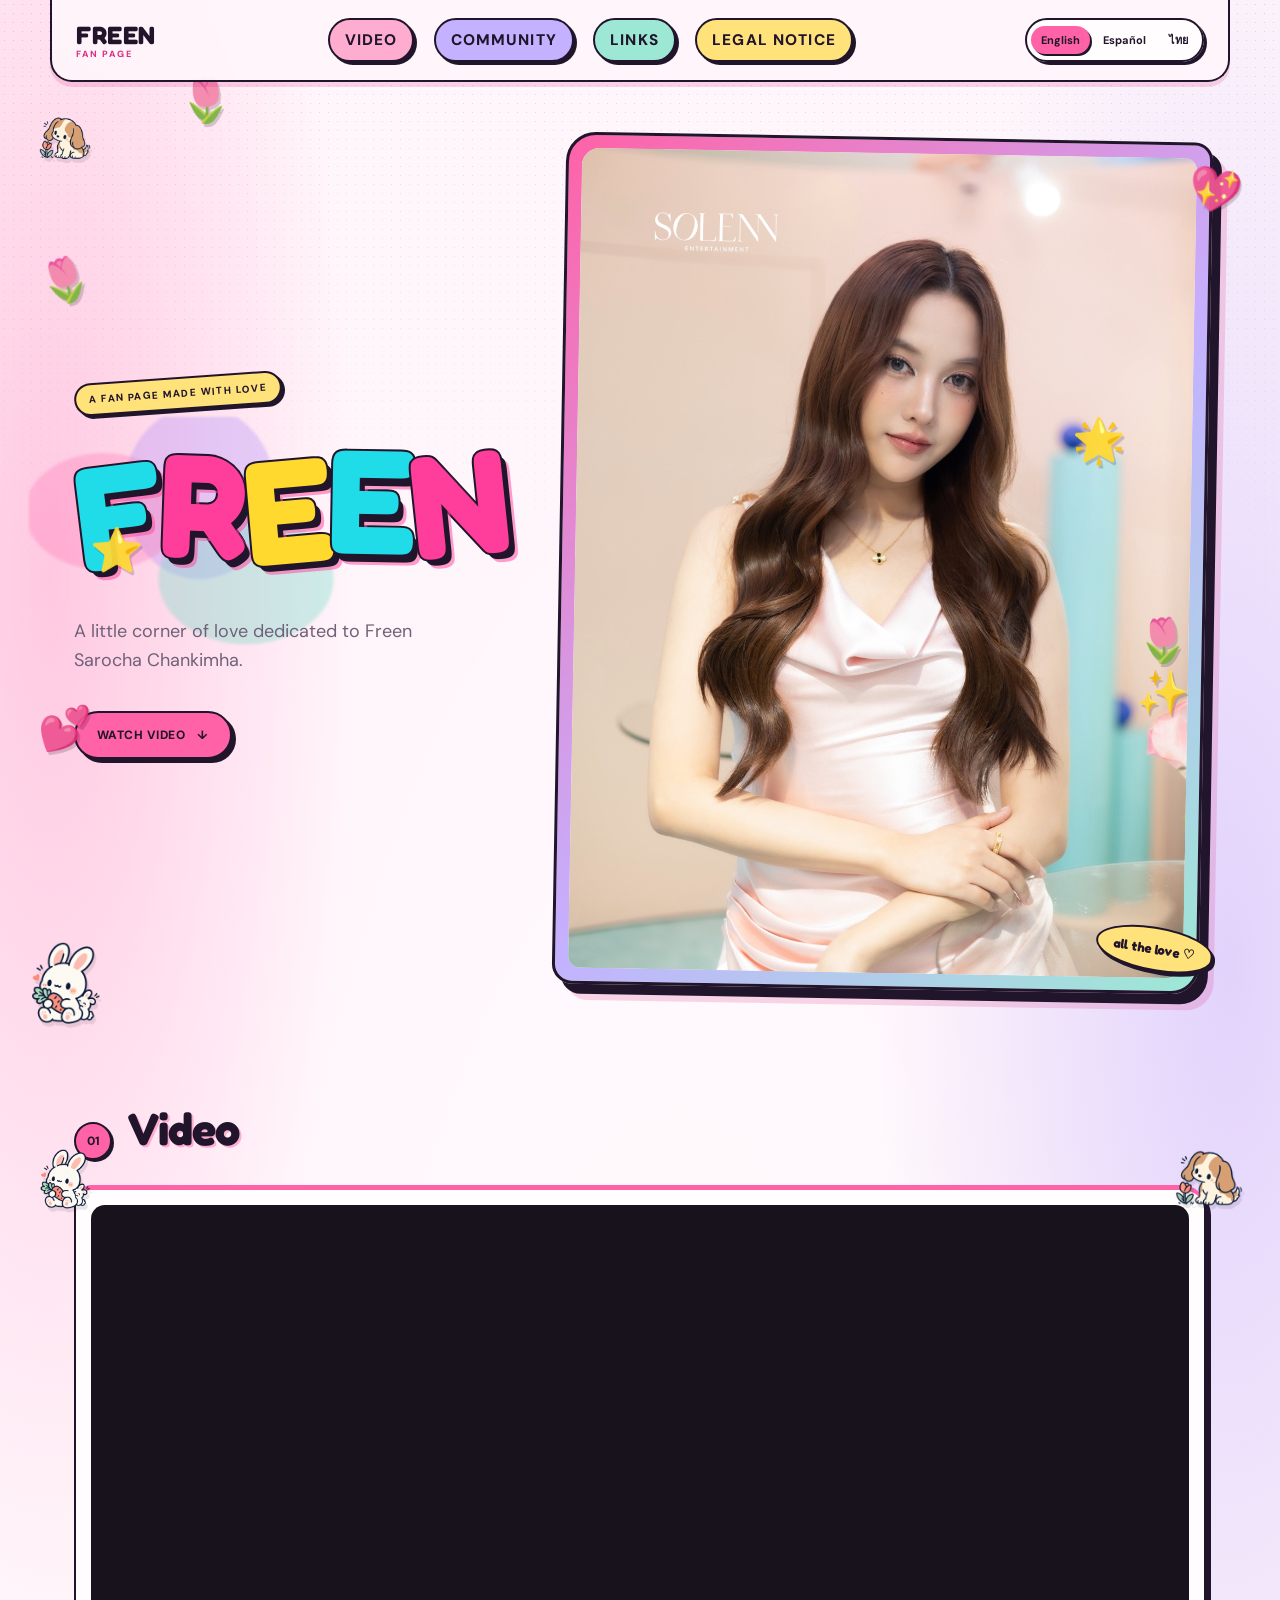
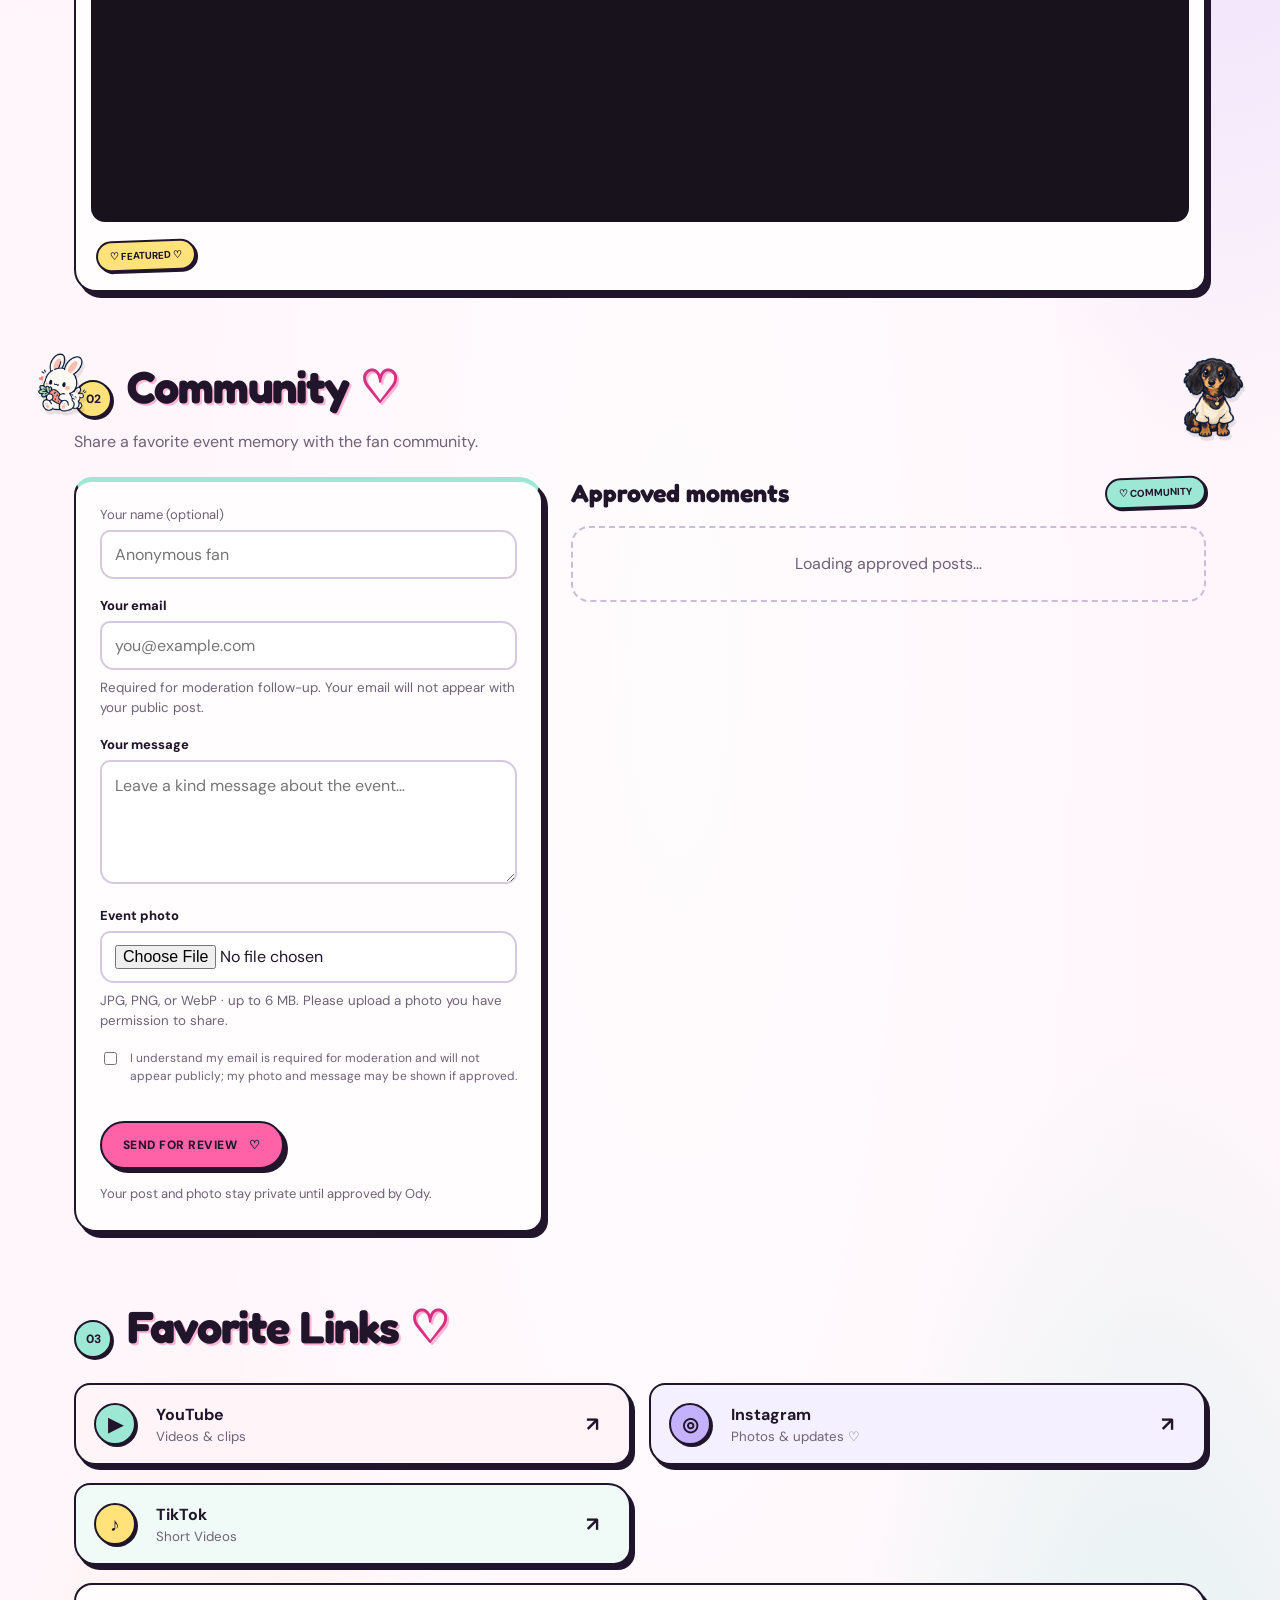
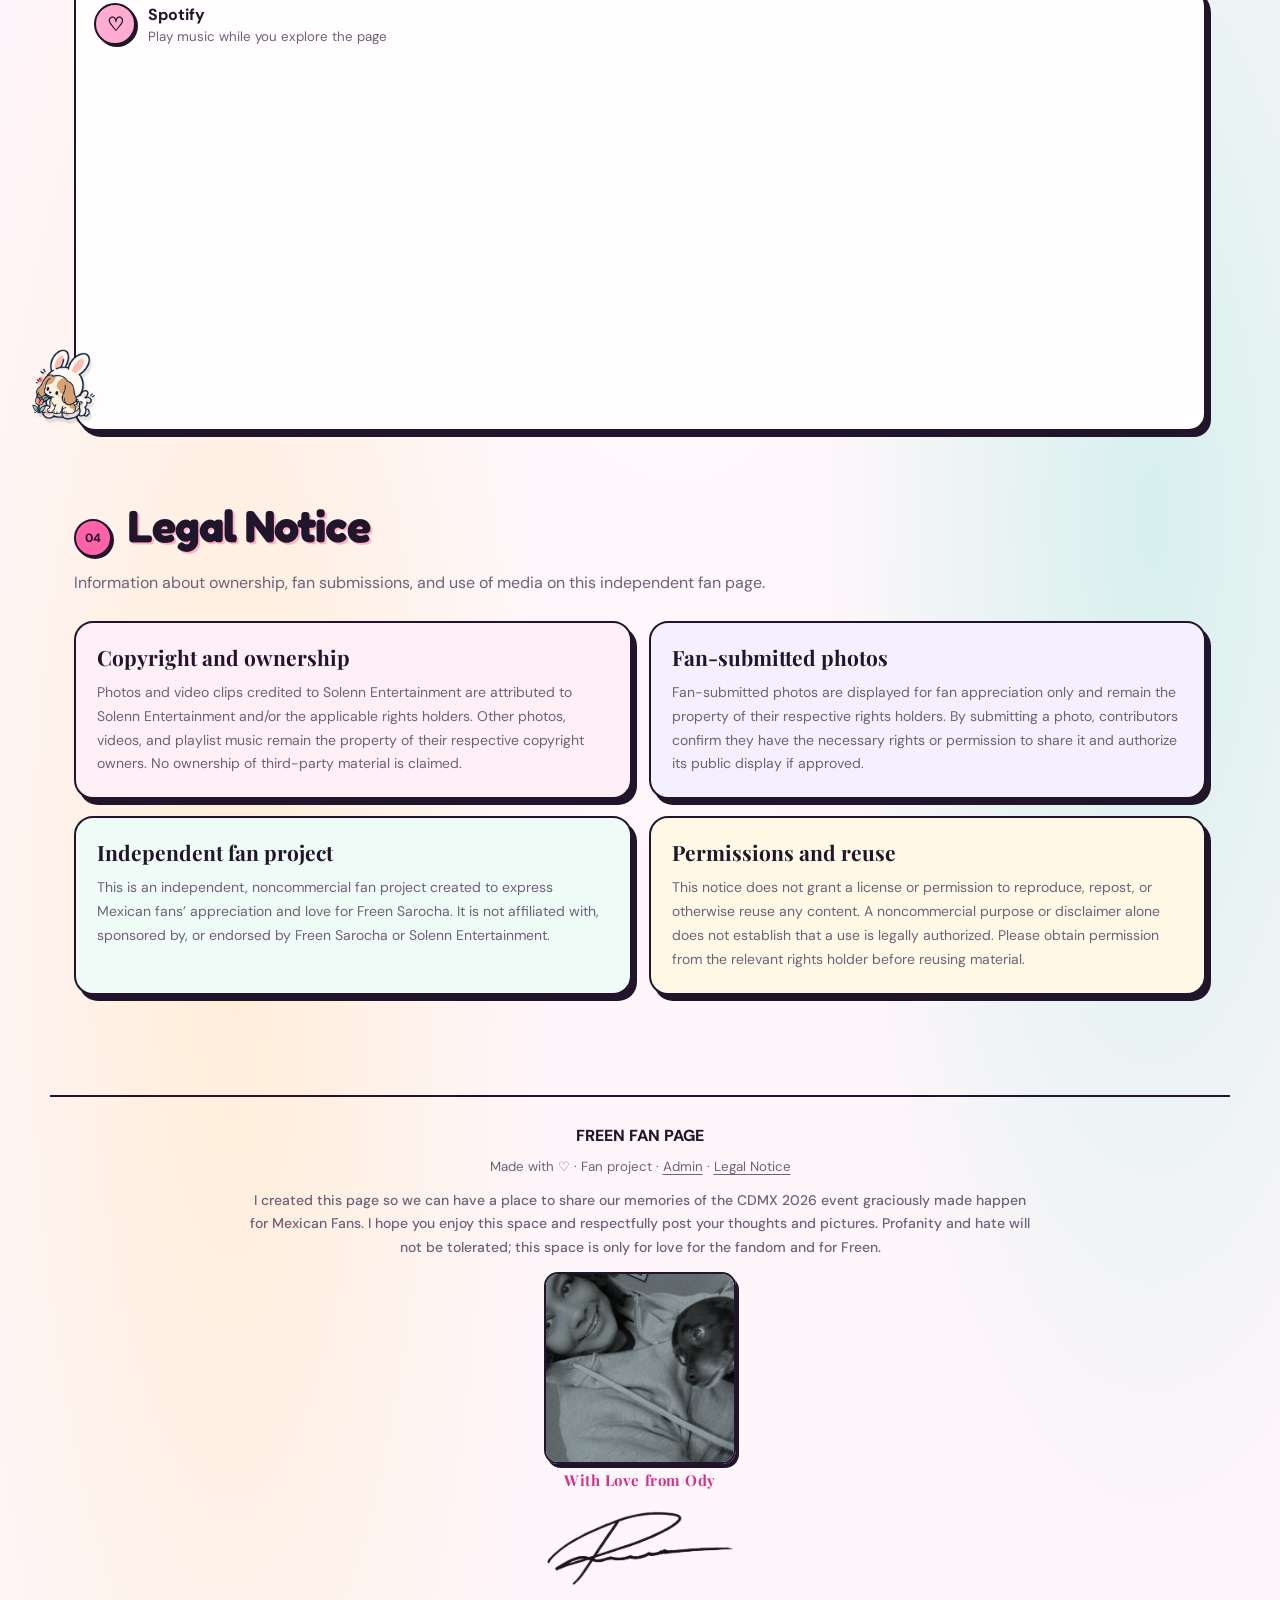
==== commit e6288632: "Refresh expanded pet stickers" ====
--- a/index.html
+++ b/index.html
@@ -9,7 +9,7 @@
   <link rel="preconnect" href="https://fonts.googleapis.com">
   <link rel="preconnect" href="https://fonts.gstatic.com" crossorigin>
   <link href="https://fonts.googleapis.com/css2?family=DM+Sans:wght@400;500;700;800&family=Playfair+Display:wght@600;700;800&family=Fredoka:wght@500;600;700&family=Bowlby+One+SC&family=Noto+Sans+Thai:wght@400;500;600;700&display=swap" rel="stylesheet">
-  <link rel="stylesheet" href="style.css?v=20261016-mobile-doodles">
+  <link rel="stylesheet" href="style.css?v=20261016-more-pets">
 </head>
 <body>
   <div class="sparkle s1" role="button" tabindex="0" aria-label="Floating tulip" data-floater="tulip">🌷</div>
--- a/style.css
+++ b/style.css
@@ -525,6 +525,10 @@
 #gallery > .pet-doodle { left: -55px; top: 105px; width: 88px; animation-delay: -2.3s; }
 #community > .pet-doodle { right: -54px; top: 56px; width: 96px; animation-delay: -4.1s; }
 #links > .pet-doodle { left: -55px; bottom: 6px; width: 90px; animation-delay: -2.8s; }
+.hero > .pet-extra-dog { left: -48px; top: 30px; width: 78px; animation-delay: -4.4s; }
+#video > .pet-extra-bunny { left: -48px; bottom: 10px; width: 76px; animation-delay: -5s; }
+#community > .pet-extra-bunny { left: -50px; bottom: 18px; width: 74px; animation-delay: -1.8s; }
+#links > .pet-extra-dog { right: -48px; bottom: 12px; width: 76px; animation-delay: -4.8s; }
 @keyframes pet-bob {
   0%, 100% { transform: translateY(0) rotate(-3deg); }
   50% { transform: translateY(-7px) rotate(3deg); }
@@ -544,6 +548,10 @@
   #gallery > .pet-doodle { left: 2px; top: 52px; width: 54px; }
   #community > .pet-doodle { right: 2px; top: 48px; width: 58px; }
   #links > .pet-doodle { left: 2px; bottom: 4px; width: 56px; }
+  .hero > .pet-extra-dog { left: 2px; right: auto; top: auto; bottom: 8px; width: 52px; }
+  #video > .pet-extra-bunny { left: 2px; right: auto; top: auto; bottom: 4px; width: 50px; }
+  #community > .pet-extra-bunny { left: 2px; right: auto; top: auto; bottom: 4px; width: 50px; }
+  #links > .pet-extra-dog { left: auto; right: 2px; top: auto; bottom: 4px; width: 50px; }
 }
 @media (prefers-reduced-motion: reduce) {
   .pet-doodle { animation: none; }
